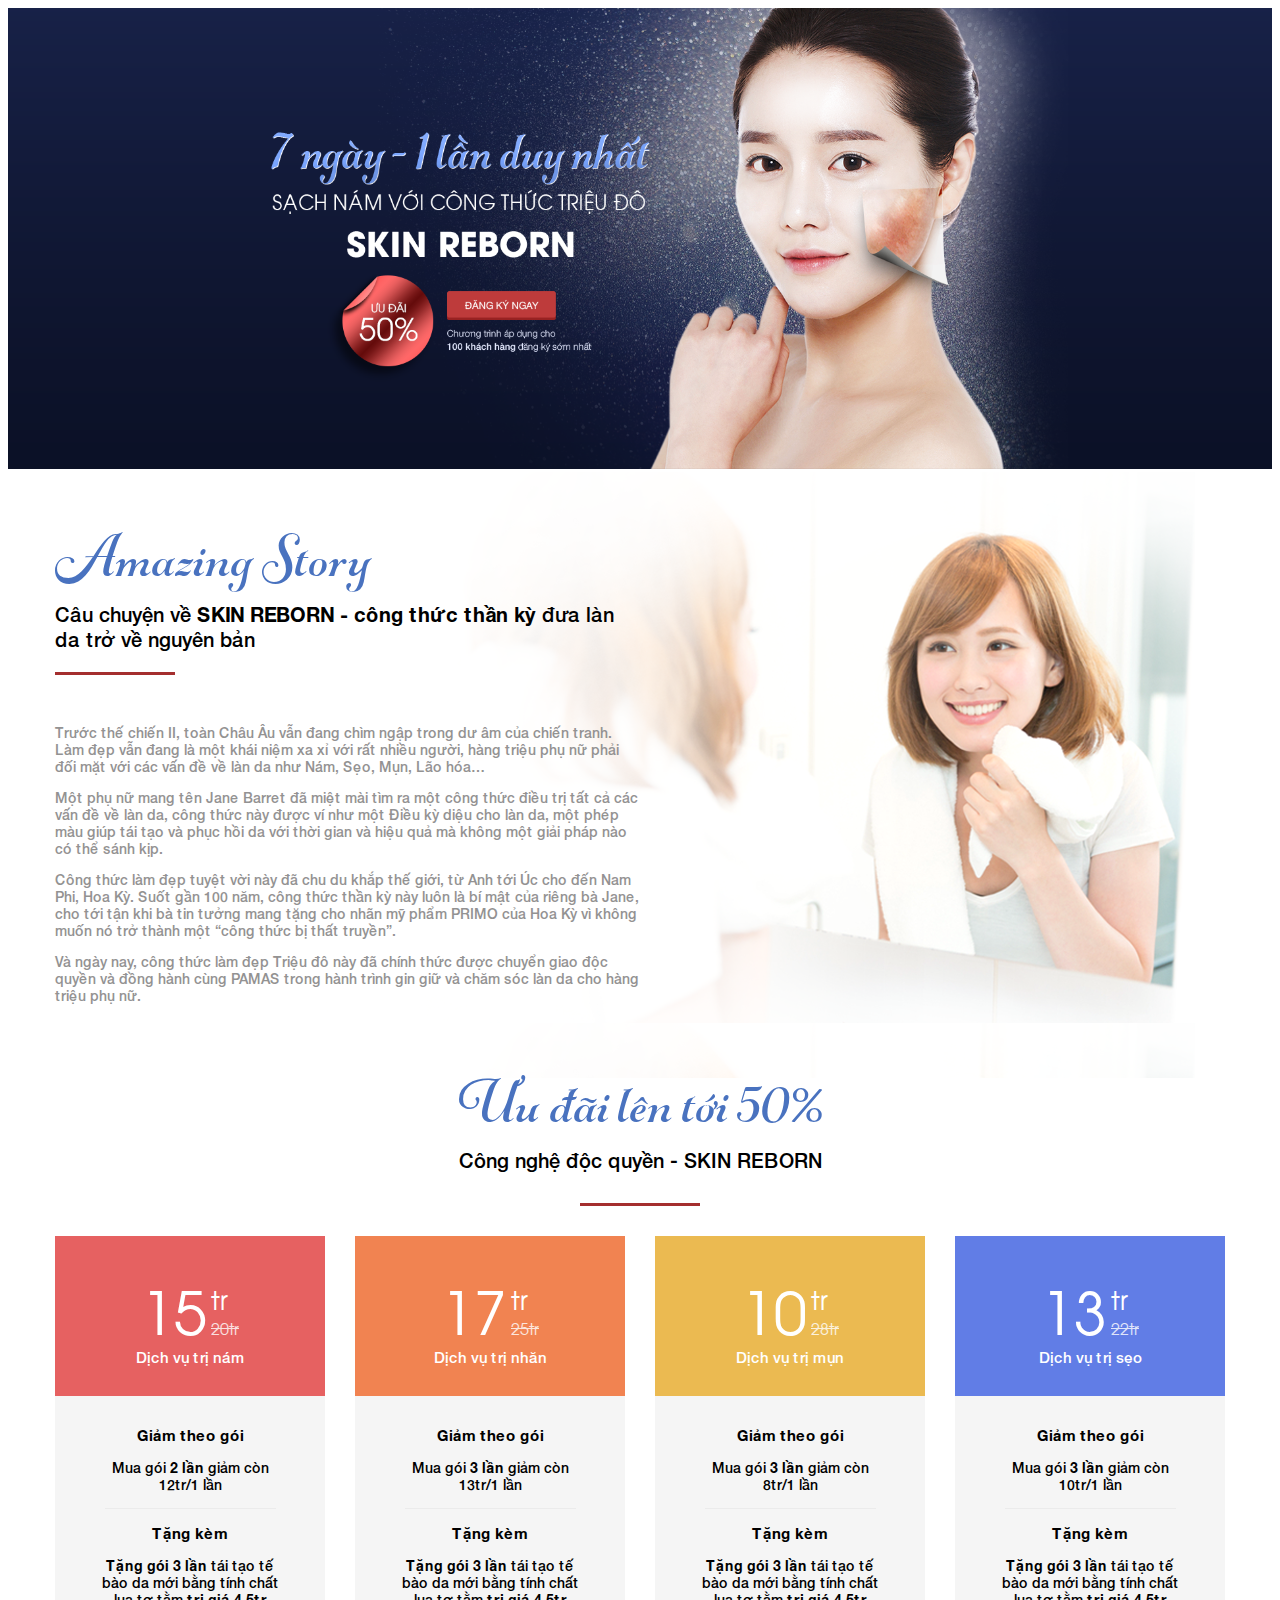
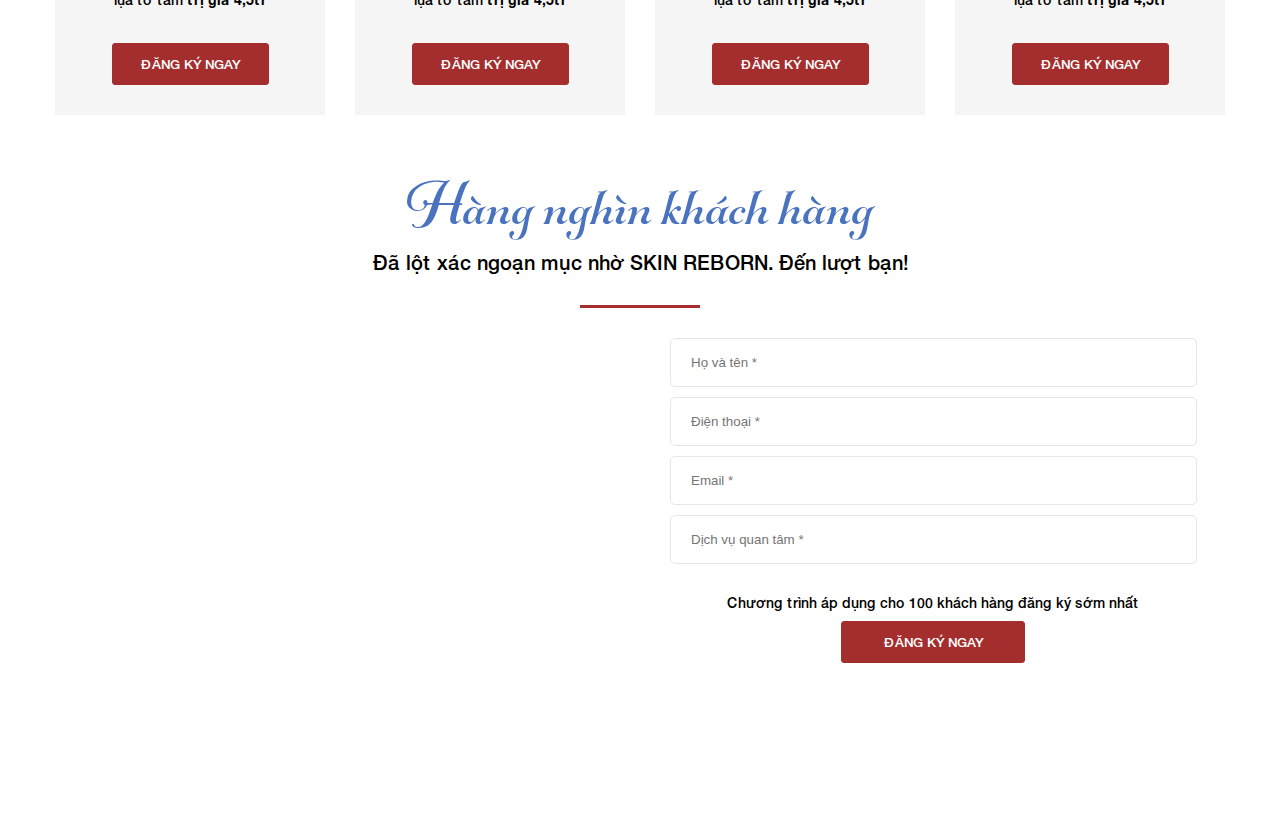
==== index.html @ 32a2552b "create contact in section contact" ====
<!DOCTYPE html>
<html lang="en">
<head>
    <meta charset="UTF-8">
    <meta http-equiv="X-UA-Compatible" content="IE=edge">
    <meta name="viewport" content="width=device-width, initial-scale=1.0">
    <title>Document</title>
    <link rel="stylesheet" href="./css/style.css">
</head>
<body>
    <div class="wrapper">
        <header class="header-main">
            <div class="container">

            </div>
        </header>
        <section class="content-main">
            <section class="ss-banner">
                <img src="./images/img_baner.png" alt="img" class="img_respon">
            </section>
            <section class="ss-story">
                <div class="container">
                    <div class="story-main">
                            <div class="story__heading">
                                <h2 class="heading__title">Amazing Story</h2>
                                <span class="heading__desc">Câu chuyện về <b>SKIN REBORN - công thức thần kỳ</b>
                                    đưa làn da trở về nguyên bản
                                </span>
                            </div>
                            <div class="line-red"></div>
                            <div class="story__desc">
                                <p>Trước thế chiến II, toàn Châu Âu vẫn đang chìm ngập trong dư âm của chiến tranh. Làm đẹp vẫn đang là một khái niệm xa xỉ với rất nhiều người, hàng triệu phụ nữ phải đối mặt với các vấn đề về làn da như Nám, Sẹo, Mụn, Lão hóa…</p>
                                <p>Một phụ nữ mang tên Jane Barret đã miệt mài tìm ra một công thức điều trị tất cả các vấn đề về làn da, công thức này được ví như một Điều kỳ diệu cho làn da, một phép màu giúp tái tạo và phục hồi da với thời gian và hiệu quả mà không một giải pháp nào có thể sánh kịp. </p>
                                <p>Công thức làm đẹp tuyệt vời này đã chu du khắp thế giới, từ Anh tới Úc cho đến Nam Phi, Hoa Kỳ. Suốt gần 100 năm,  công thức thần kỳ này luôn là bí mật của riêng bà Jane, cho tới tận khi bà tin tưởng mang tặng cho nhãn mỹ phẩm PRIMO của Hoa Kỳ vì không muốn nó trở thành một “công thức bị thất truyền”.</p>
                                <p>Và ngày nay, công thức làm đẹp Triệu đô này đã chính thức được chuyển giao độc quyền và đồng hành cùng PAMAS trong hành trình gin giữ và chăm sóc làn da cho hàng triệu phụ nữ.</p>
                            </div>
                    </div>
                </div>
            </section>
            <section class="ss-recipe">
                <div class="container">
                    
                </div>
            </section>
            <section class="ss-product">
                <div class="container">
                    <div class="product__heading">
                        <h2 class="heading__title">Ưu đãi lên tới 50%</h2>
                        <span class="heading__desc">Công nghệ độc quyền - SKIN REBORN</span>
                    </div>
                    <div class="line-red"></div>
                    <div class="product__list">
                        <div class="product__item">
                            <div class="product__item-top">
                                <div class="product__price">
                                    <div class="price__number">
                                        <b>15</b>
                                        <small>tr</small>
                                        <span>20tr</span>
                                    </div>
                                    <h3 class="price__name">Dịch vụ trị nám</h3>
                                </div>
                            </div>
                            <div class="product__item-bottom">
                                <span class="item-bottom__title">
                                    Giảm theo gói
                                </span>
                                <span class="item-bottom__desc">
                                    Mua gói <b>2 lần </b>giảm còn 12tr/1 lần</b>
                                </span>
                                <div class="line-gray"></div>
                                <span class="item-bottom__title">
                                    Tặng kèm
                                </span>
                                <span class="item-bottom__desc">
                                    <b>Tặng gói 3 lần</b> tái tạo tế bào da mới bằng tính chất lụa tơ tằm <b>trị giá 4,5tr</b>
                                </span>
                                <button class="btn--primary">Đăng ký ngay</button>
                            </div>
                        </div>
                        <div class="product__item">
                            <div class="product__item-top">
                                <div class="product__price">
                                    <div class="price__number">
                                        <b>17</b>
                                        <small>tr</small>
                                        <span>25tr</span>
                                    </div>
                                    <h3 class="price__name">Dịch vụ trị nhăn</h3>
                                </div>
                            </div>
                            <div class="product__item-bottom">
                                <span class="item-bottom__title">
                                    Giảm theo gói
                                </span>
                                <span class="item-bottom__desc">
                                    Mua gói <b>3 lần </b>giảm còn 13tr/1 lần</b>
                                </span>
                                <div class="line-gray"></div>
                                <span class="item-bottom__title">
                                    Tặng kèm
                                </span>
                                <span class="item-bottom__desc">
                                    <b>Tặng gói 3 lần</b> tái tạo tế bào da mới bằng tính chất lụa tơ tằm <b>trị giá 4,5tr</b>
                                </span>
                                <button class="btn--primary">Đăng ký ngay</button>
                            </div>
                        </div>
                        <div class="product__item">
                            <div class="product__item-top">
                                <div class="product__price">
                                    <div class="price__number">
                                        <b>10</b>
                                        <small>tr</small>
                                        <span>28tr</span>
                                    </div>
                                    <h3 class="price__name">Dịch vụ trị mụn</h3>
                                </div>
                            </div>
                            <div class="product__item-bottom">
                                <span class="item-bottom__title">
                                    Giảm theo gói
                                </span>
                                <span class="item-bottom__desc">
                                    Mua gói <b>3 lần </b>giảm còn 8tr/1 lần</b>
                                </span>
                                <div class="line-gray"></div>
                                <span class="item-bottom__title">
                                    Tặng kèm
                                </span>
                                <span class="item-bottom__desc">
                                    <b>Tặng gói 3 lần</b> tái tạo tế bào da mới bằng tính chất lụa tơ tằm <b>trị giá 4,5tr</b>
                                </span>
                                <button class="btn--primary">Đăng ký ngay</button>
                            </div>
                        </div>
                        <div class="product__item">
                            <div class="product__item-top">
                                <div class="product__price">
                                    <div class="price__number">
                                        <b>13</b>
                                        <small>tr</small>
                                        <span>22tr</span>
                                    </div>
                                    <h3 class="price__name">Dịch vụ trị sẹo</h3>
                                </div>
                            </div>
                            <div class="product__item-bottom">
                                <span class="item-bottom__title">
                                    Giảm theo gói
                                </span>
                                <span class="item-bottom__desc">
                                    Mua gói <b>3 lần </b>giảm còn 10tr/1 lần</b>
                                </span>
                                <div class="line-gray"></div>
                                <span class="item-bottom__title">
                                    Tặng kèm
                                </span>
                                <span class="item-bottom__desc product__bn">
                                    <b>Tặng gói 3 lần</b> tái tạo tế bào da mới bằng tính chất lụa tơ tằm <b>trị giá 4,5tr</b>
                                </span>
                                <button class="btn--primary ">Đăng ký ngay</button>
                            </div>
                        </div>
                    </div>
                </div>
            </section>
            <section class="ss-contact">
                <div class="container">
                    <div class="contact__heading">
                        <h2 class="heading__title">
                            Hàng nghìn khách hàng
                        </h2>
                        <span class="heading__desc">Đã lột xác ngoạn mục nhờ SKIN REBORN. Đến lượt bạn!</span>
                        <div class="line-red"></div>
                    </div>
                    <div class="contact__content">
                        <div class="contact__media">
                            <iframe width="100%" height="100%" src="https://www.youtube.com/embed/m792OCt9Zz0" frameborder="0" allowfullscreen=""></iframe>
                        </div>
                        <div class="contact__register">
                            <form action="" class="form-register">
                                <input type="text" class="form__input" placeholder="Họ và tên *">
                                <input type="text" class="form__input" placeholder="Điện thoại *">
                                <input type="text" class="form__input"placeholder="Email *">
                                <input type="text" class="form__input" placeholder="Dịch vụ quan tâm *">
                                <span class="form__text">Chương trình áp dụng cho 100 khách hàng đăng ký sớm nhất</span>
                                <button class="btn--primary">Đăng ký ngay</button>
                            </form>
                        </div>
                    </div>
                </div>
            </section>
        </section>
    </div>
</body>
</html>
---- css/style.css ----
@import "./defaul/import.css";
@import "./defaul/reset.css";
@import "./defaul/global.css";
@import "./defaul/variables.css";
@import "./layouts/story.css";
@import "./layouts/product.css";
@import "./layouts/contact.css";
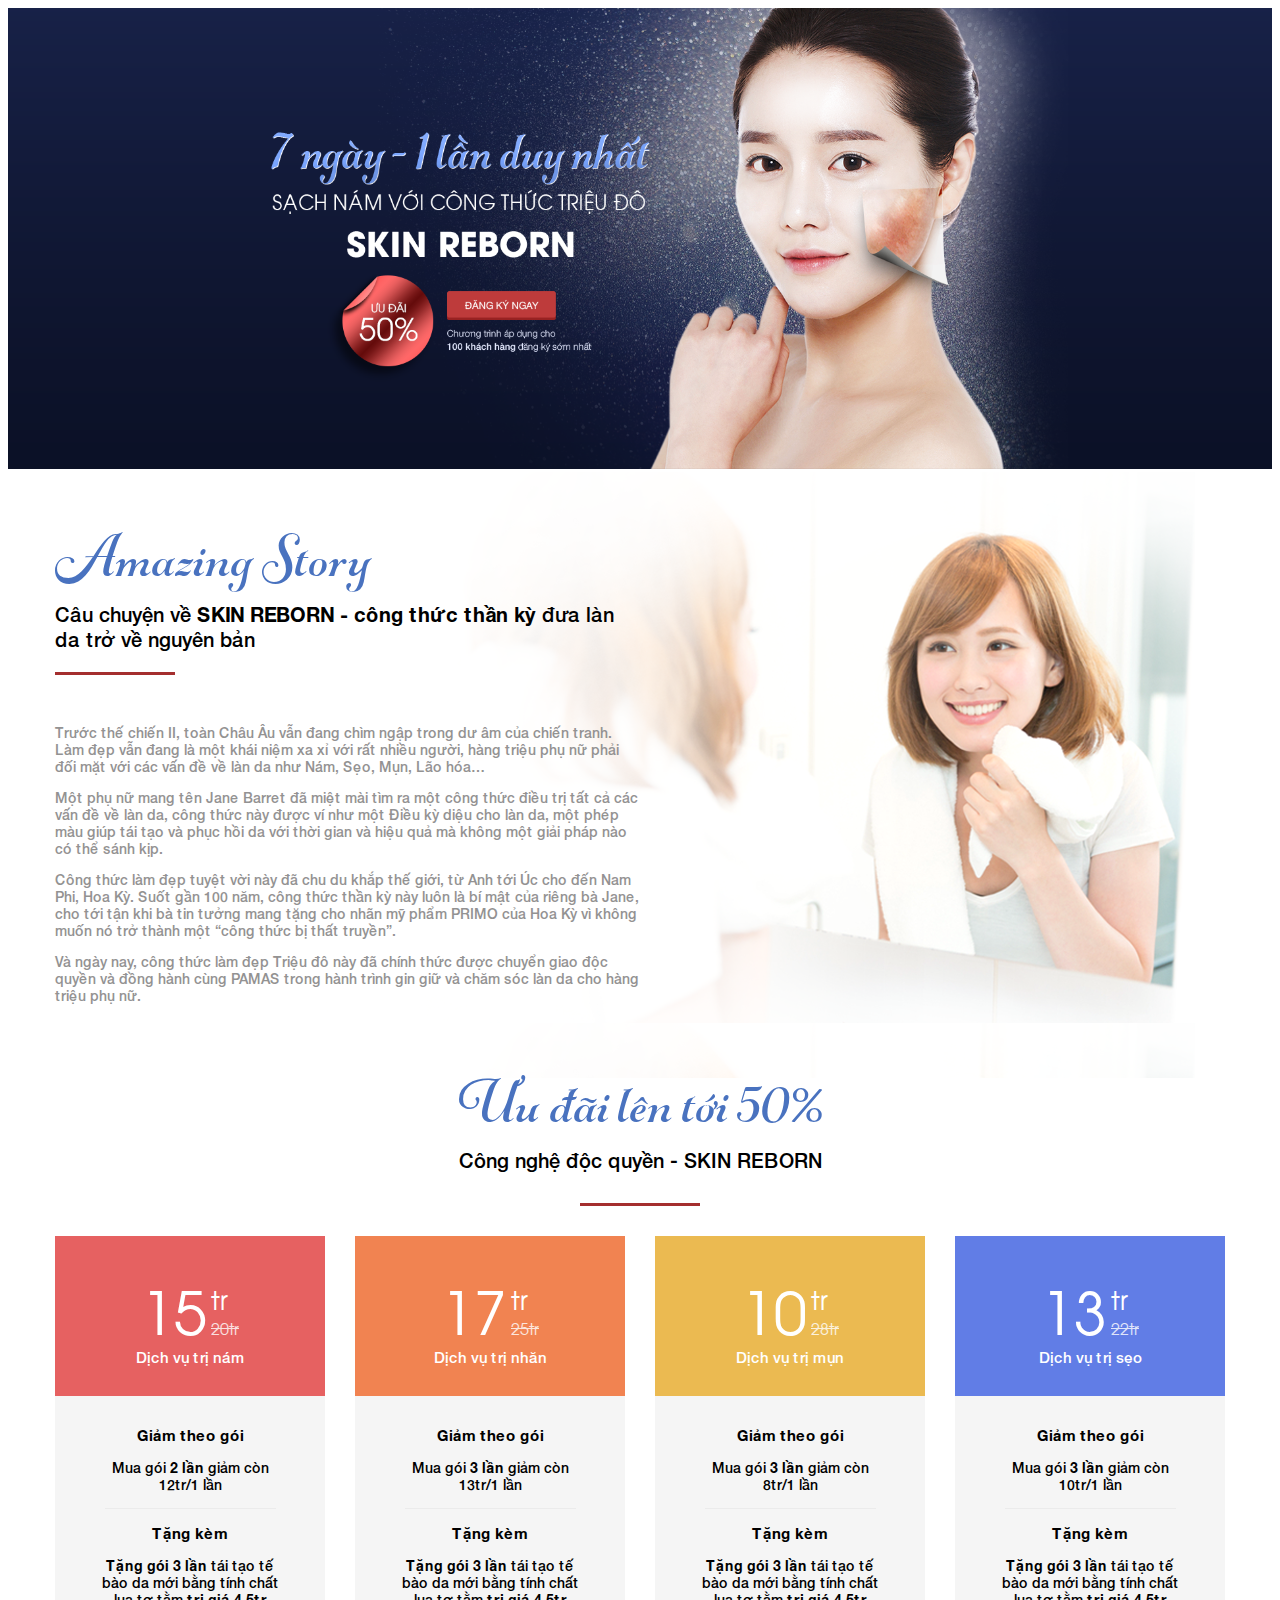
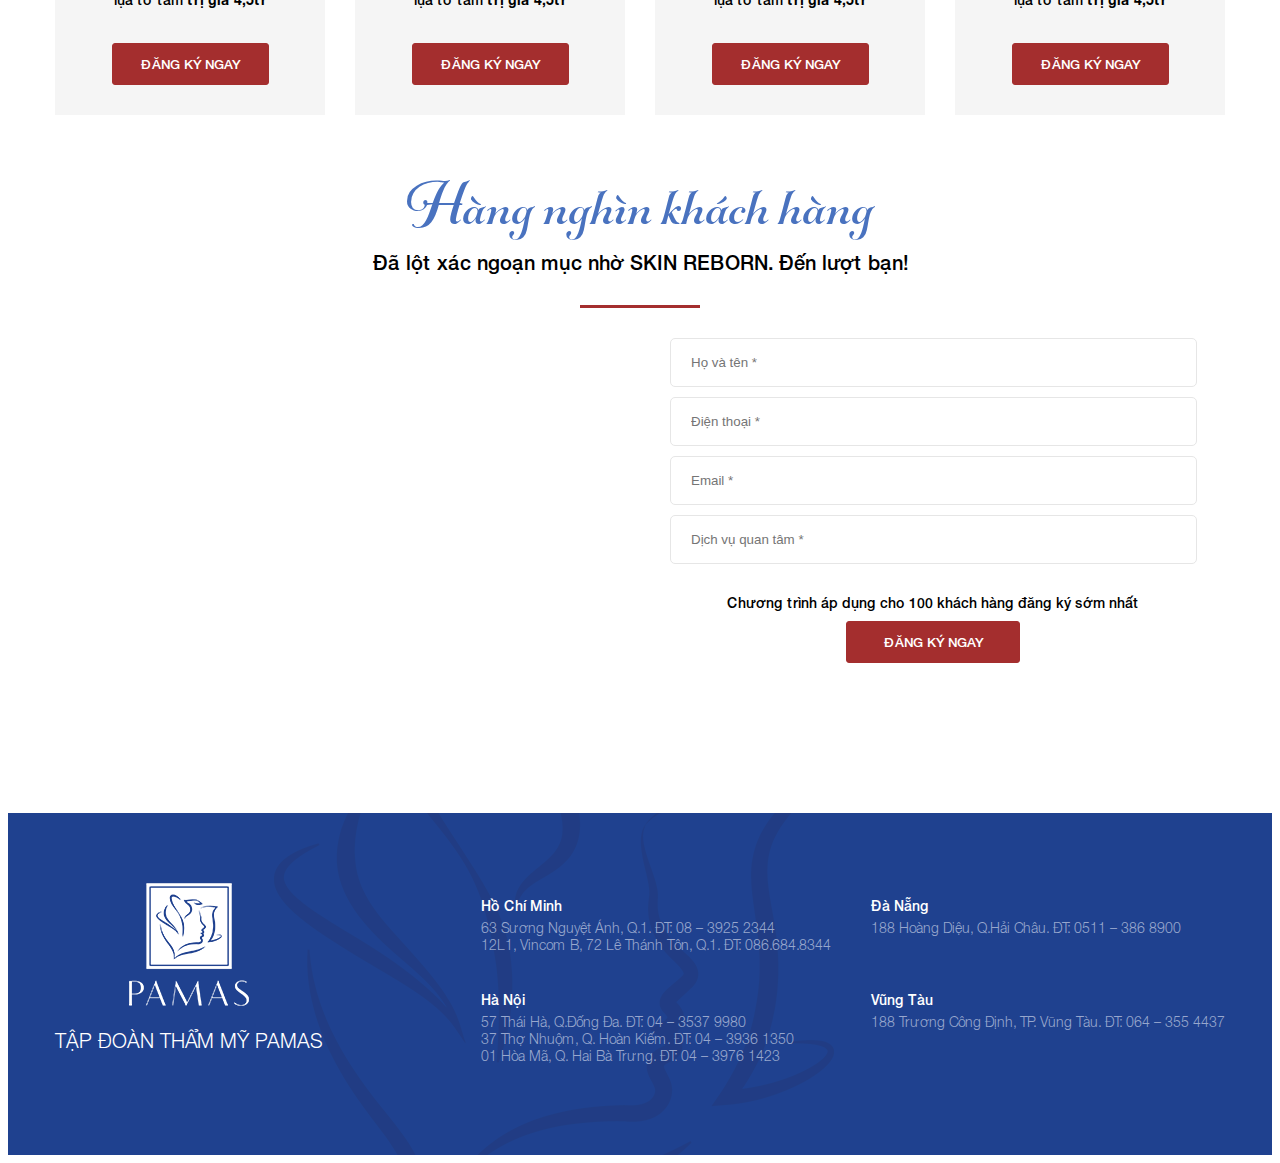
==== commit 3a88b646: "create footer in footer page" ====
--- a/index.html
+++ b/index.html
@@ -192,6 +192,46 @@
                 </div>
             </section>
         </section>
+        <footer class="footer-main">
+            <div class="container">
+                <div class="footer__container">
+                    <div class="footer__left">
+                        <div class="footer__logo">
+                            <img src="./images/logo_footer.png" alt="">
+                        </div>
+                        <span class="footer__desc">
+                            Tập đoàn thẩm mỹ PAMAS
+                        </span>
+                    </div>
+                    <div class="footer__address">
+                        <div class="address-left">
+                            <ul class="address__list">
+                                <li class="address__item">Hồ Chí Minh</li>
+                                <li class="address__item">63 Sương Nguyệt Ánh, Q.1. ĐT: 08 – 3925 2344</li>
+                                <li class="address__item">12L1, Vincom B, 72 Lê Thánh Tôn, Q.1. ĐT: 086.684.8344</li>
+                            </ul>
+                            <ul class="address__list">
+                                <li class="address__item">Hà Nội</li>
+                                <li class="address__item">57 Thái Hà, Q.Đống Đa. ĐT: 04 – 3537 9980</li>
+                                <li class="address__item">37 Thợ Nhuộm, Q. Hoàn Kiếm. ĐT: 04 – 3936 1350</li>
+                                <li class="address__item">01 Hòa Mã, Q. Hai Bà Trưng. ĐT: 04 – 3976 1423</li>
+                            </ul>
+                        </div>
+                        <div class="address-right">
+                            <ul class="address__list">
+                                <li class="address__item">Đà  Nẵng</li>
+                                <li class="address__item">188 Hoàng Diệu, Q.Hải Châu. ĐT: 0511 – 386 8900</li>
+                            </ul>
+                            <ul class="address__list">
+                                <li class="address__item">Vũng Tàu</li>
+                                <li class="address__item">188 Trương Công Định, TP. Vũng Tàu.
+                                    ĐT: 064 – 355 4437</li>
+                            </ul>
+                        </div>
+                    </div>
+                </div>
+            </div>
+        </footer>
     </div>
 </body>
 </html>--- a/css/style.css
+++ b/css/style.css
@@ -4,4 +4,5 @@
 @import "./defaul/variables.css";
 @import "./layouts/story.css";
 @import "./layouts/product.css";
-@import "./layouts/contact.css";+@import "./layouts/contact.css";
+@import "./layouts/footer.css";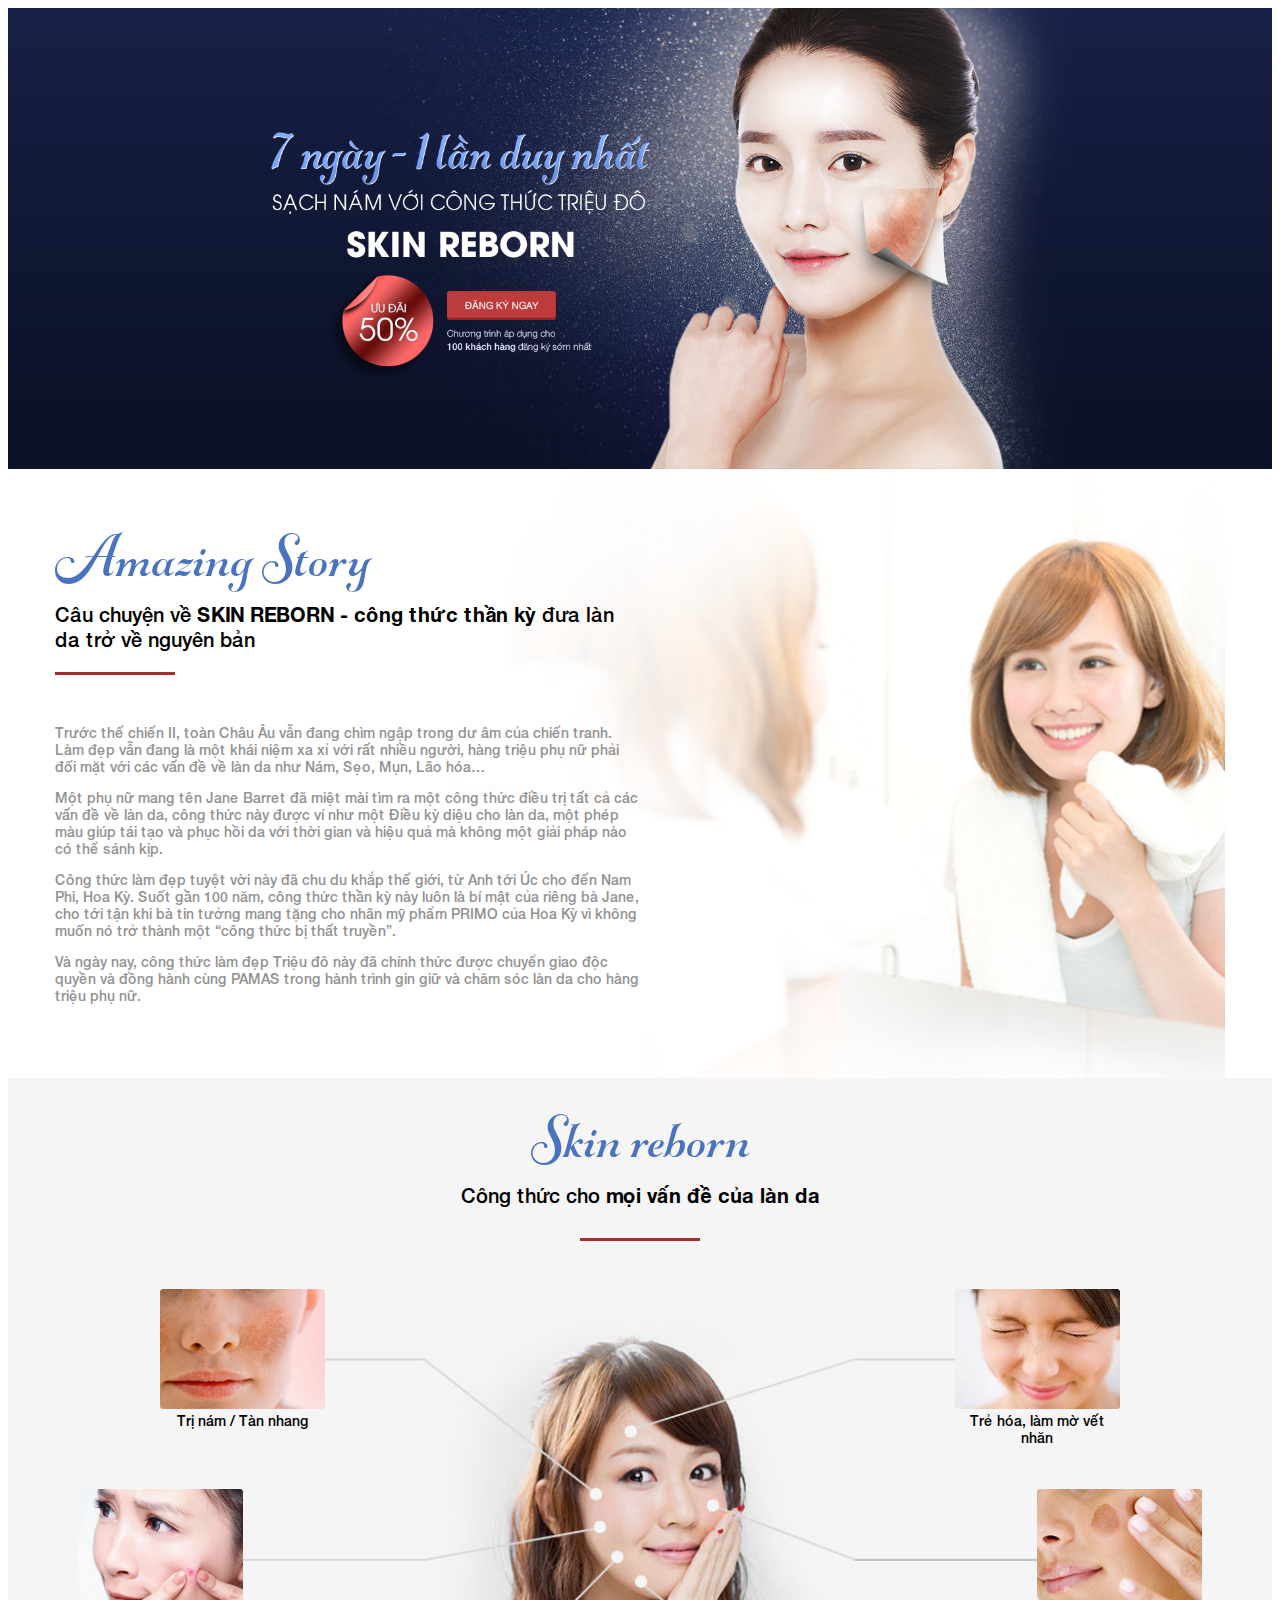
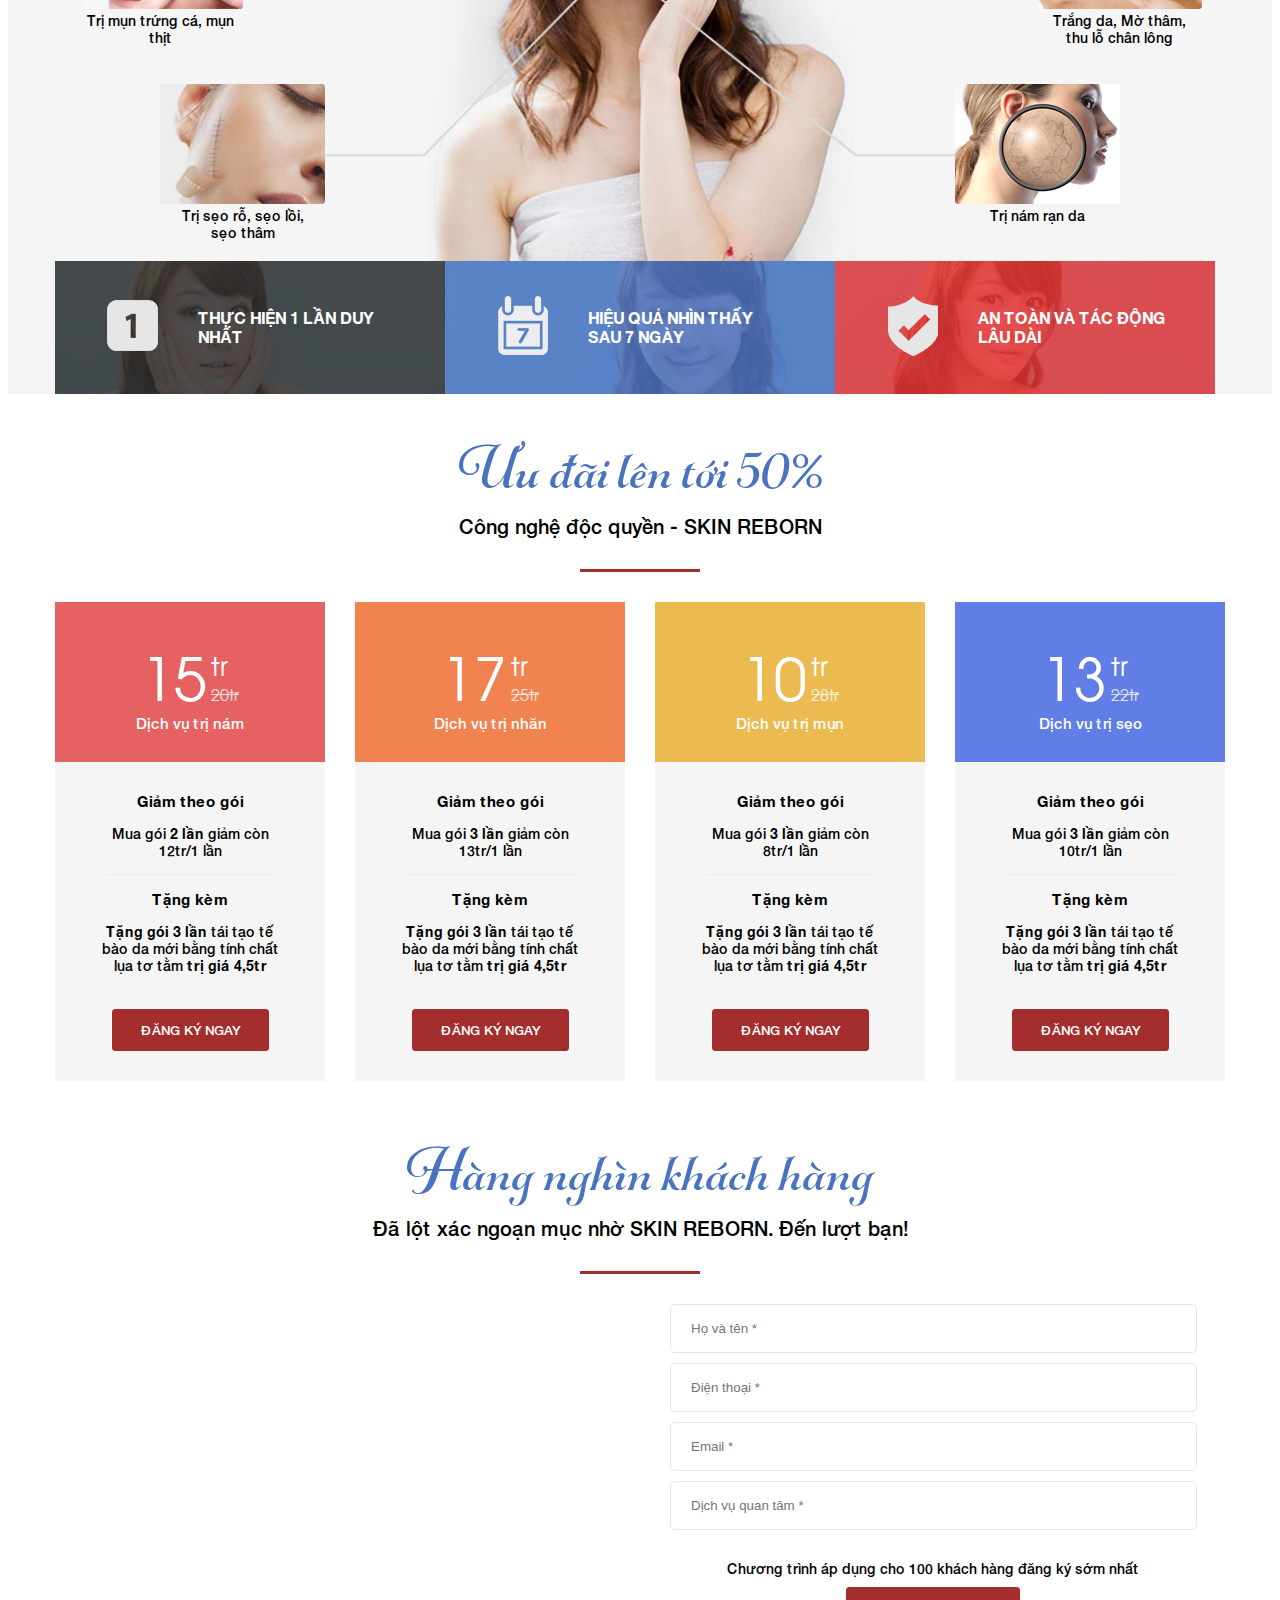
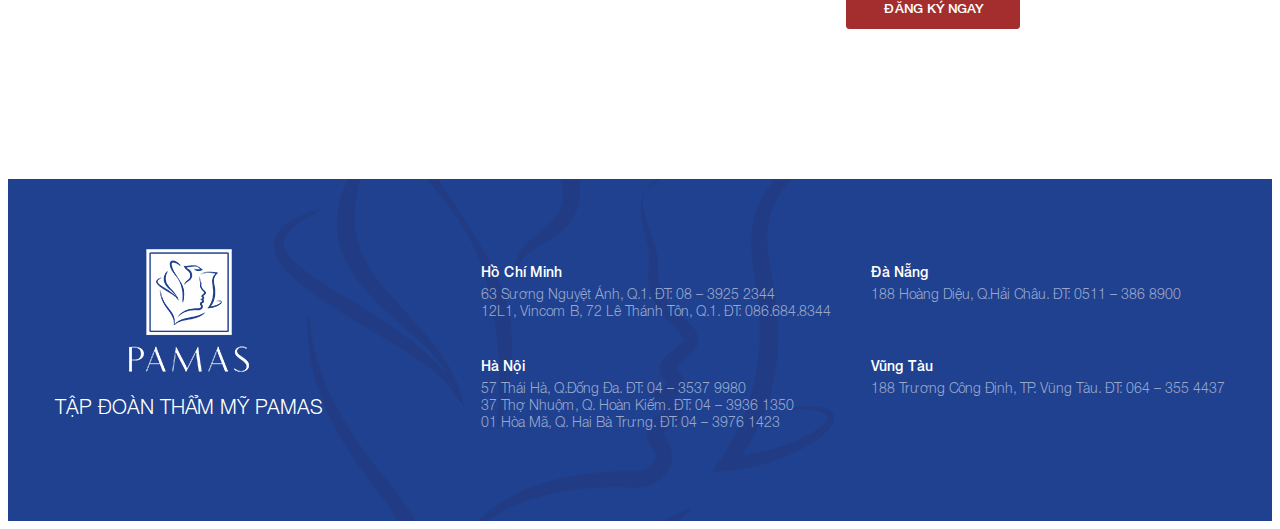
==== commit 5c6ef236: "create ss-recipe in css/recipe.css" ====
--- a/index.html
+++ b/index.html
@@ -39,7 +39,79 @@
             </section>
             <section class="ss-recipe">
                 <div class="container">
-                    
+                    <div class="recipe__heading">
+                        <div class="heading__title">
+                            Skin reborn
+                        </div>
+                        <div class="heading__desc">
+                            Công thức cho <b>mọi vấn đề của làn da</b> 
+                        </div>
+                        <div class="line-red"></div>
+                    </div>
+                    <div class="recipe__content">
+                        <a href="" class="recipe__item">
+                            <div class="recipe__img">
+                                <img src="./images/img_1.png" alt="">
+                            </div>
+                            <h4>Trị nám / Tàn nhang</h4>
+                        </a>
+                        <a href="" class="recipe__item">
+                            <div class="recipe__img">
+                                <img src="./images/img_2.png" alt="">
+                            </div>
+                            <h4>Trị mụn trứng cá, mụn thịt</h4>
+                        </a>
+                        <a href="" class="recipe__item">
+                            <div class="recipe__img">
+                                <img src="./images/img_3.png" alt="">
+                            </div>
+                            <h4>Trị sẹo rỗ, sẹo lồi, sẹo thâm</h4>
+                        </a>
+                        <a href="" class="recipe__item">
+                            <div class="recipe__img">
+                                <img src="./images/img_4.png" alt="">
+                            </div>
+                            <h4>Trẻ hóa, làm mờ vết nhăn</h4>
+                        </a>
+                        <a href="" class="recipe__item">
+                            <div class="recipe__img">
+                                <img src="./images/img_5.png" alt="">
+                            </div>
+                            <h4>Trắng da, Mờ thâm, thu lỗ chân lông</h4>
+                        </a>
+                        <a href="" class="recipe__item">
+                            <div class="recipe__img">
+                                <img src="./images/img_6.png" alt="">
+                            </div>
+                            <h4>Trị nám rạn da</h4>
+                        </a>
+                    </div>
+                    <div class="recipe__box">
+                        <div class="box__item">
+                            <div class="item_img">
+                                <img src="./imgs/icon_1.png" alt="">
+                            </div>
+                            <h3 class="item__text">
+                                Thực hiện 1 lần duy nhất
+                            </h3>
+                        </div>
+                        <div class="box__item">
+                            <div class="item_img">
+                                <img src="./imgs/icon_2.png" alt="">
+                            </div>
+                            <h3 class="item__text">
+                                Hiệu quả nhìn thấy sau 7 ngày
+                            </h3>
+                        </div>
+                        <div class="box__item">
+                            <div class="item_img">
+                                <img src="./imgs/icon_3.png" alt="">
+                            </div>
+                            <h3 class="item__text">
+                                An toàn và tác động lâu dài
+                            </h3>
+                        </div>
+                    </div>
                 </div>
             </section>
             <section class="ss-product">
--- a/css/style.css
+++ b/css/style.css
@@ -3,6 +3,7 @@
 @import "./defaul/global.css";
 @import "./defaul/variables.css";
 @import "./layouts/story.css";
+@import "./layouts/recipe.css";
 @import "./layouts/product.css";
 @import "./layouts/contact.css";
 @import "./layouts/footer.css";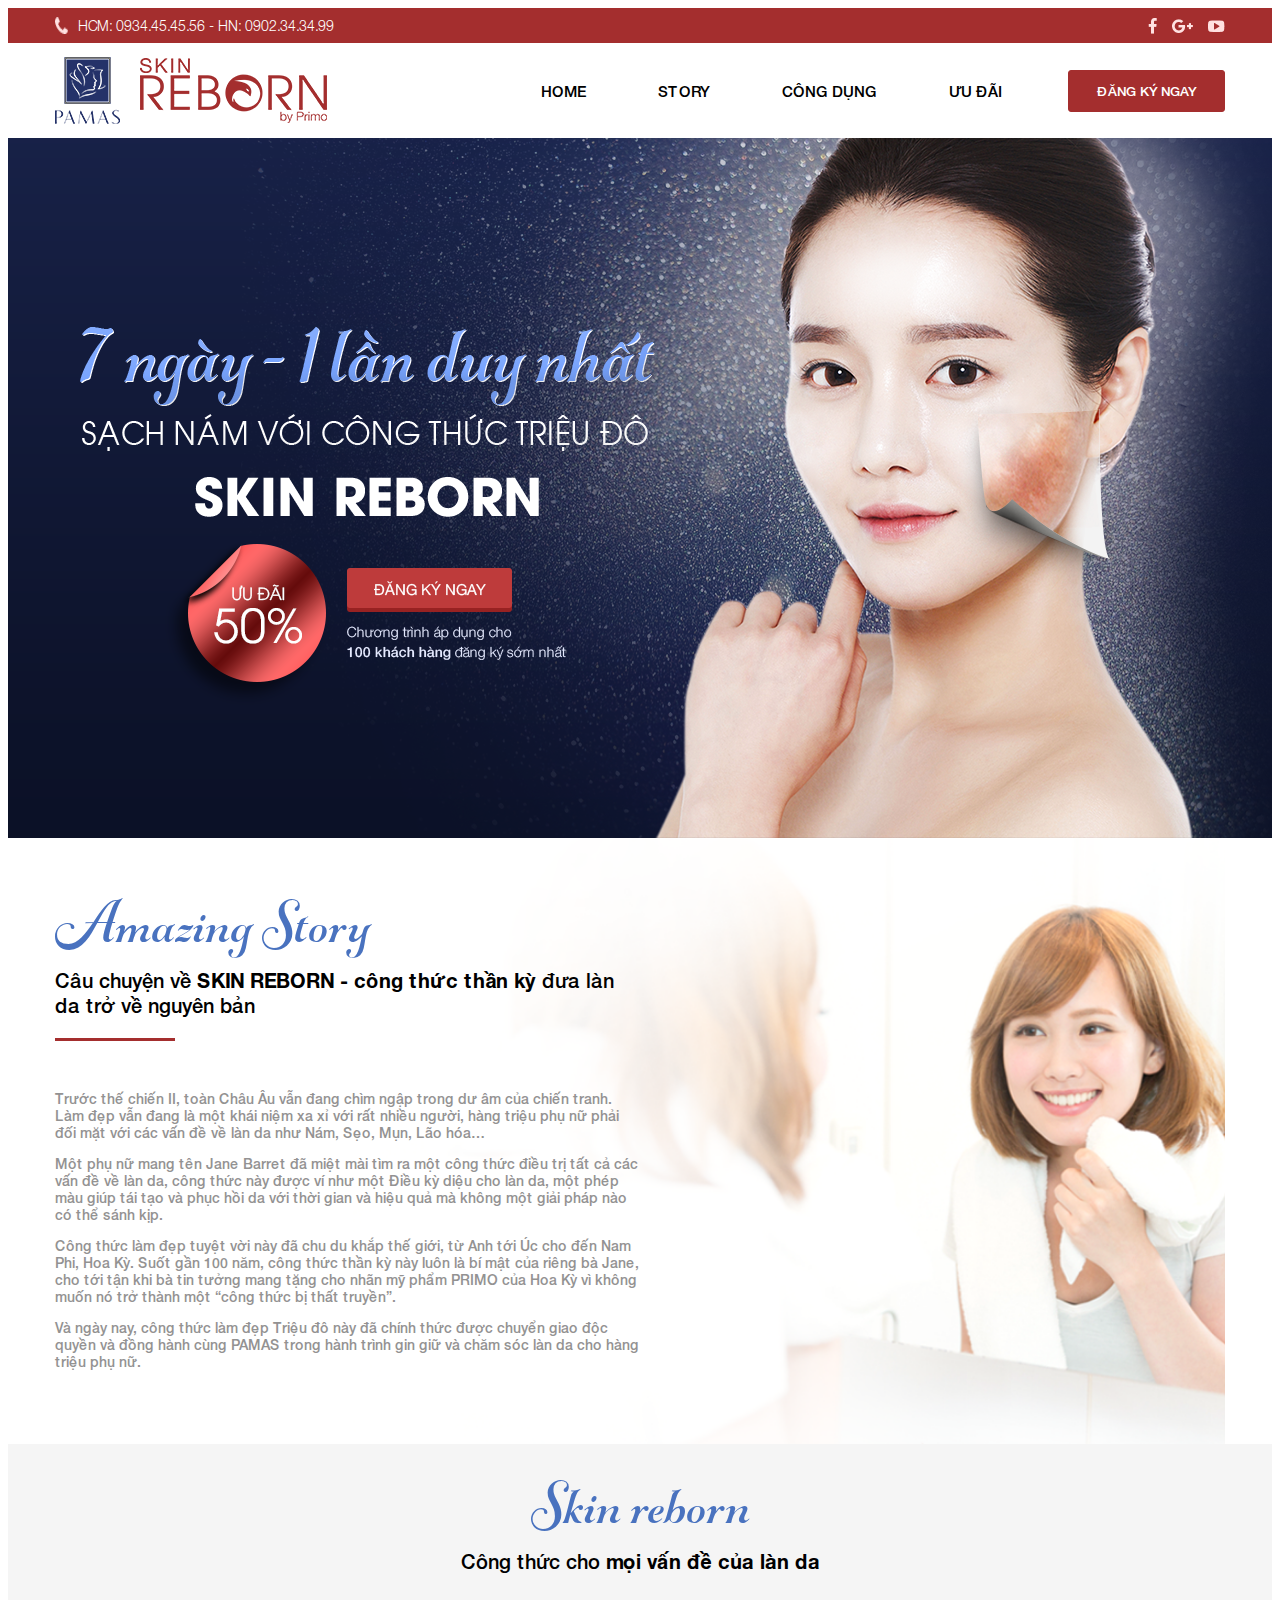
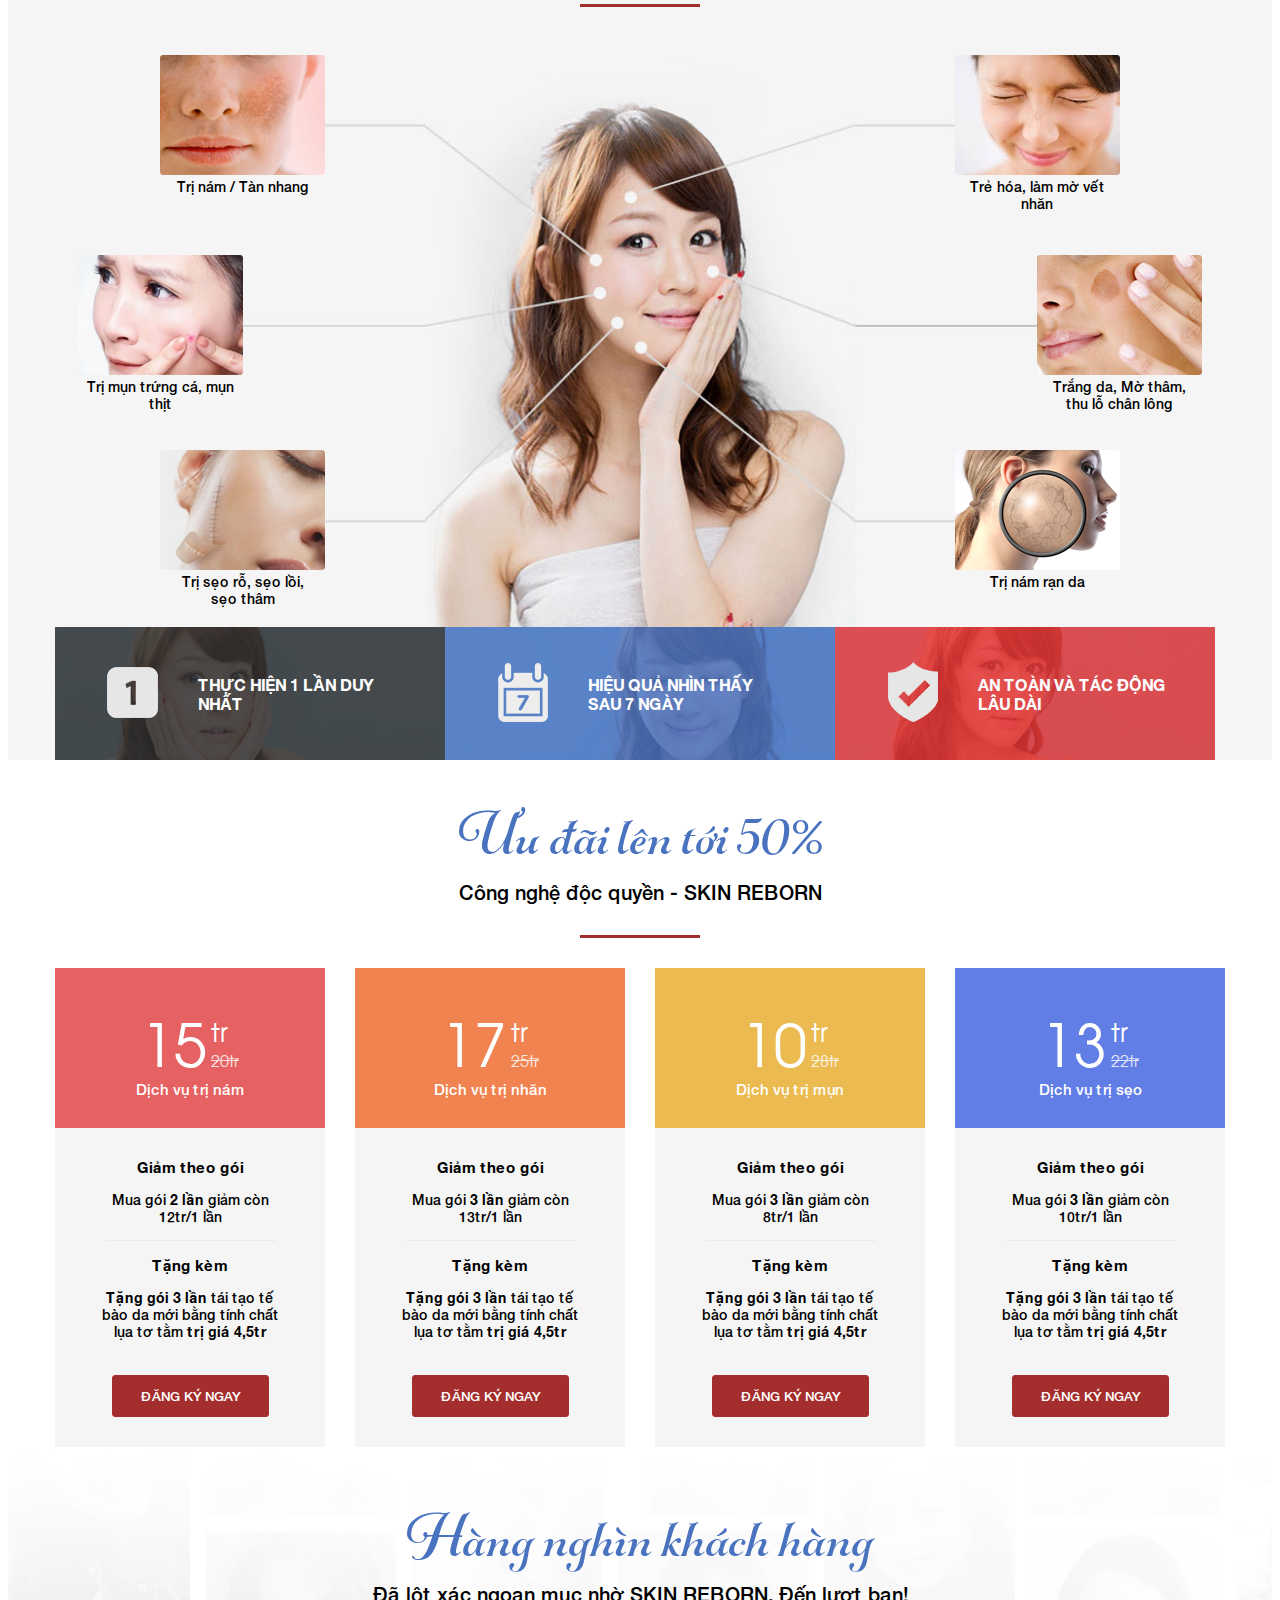
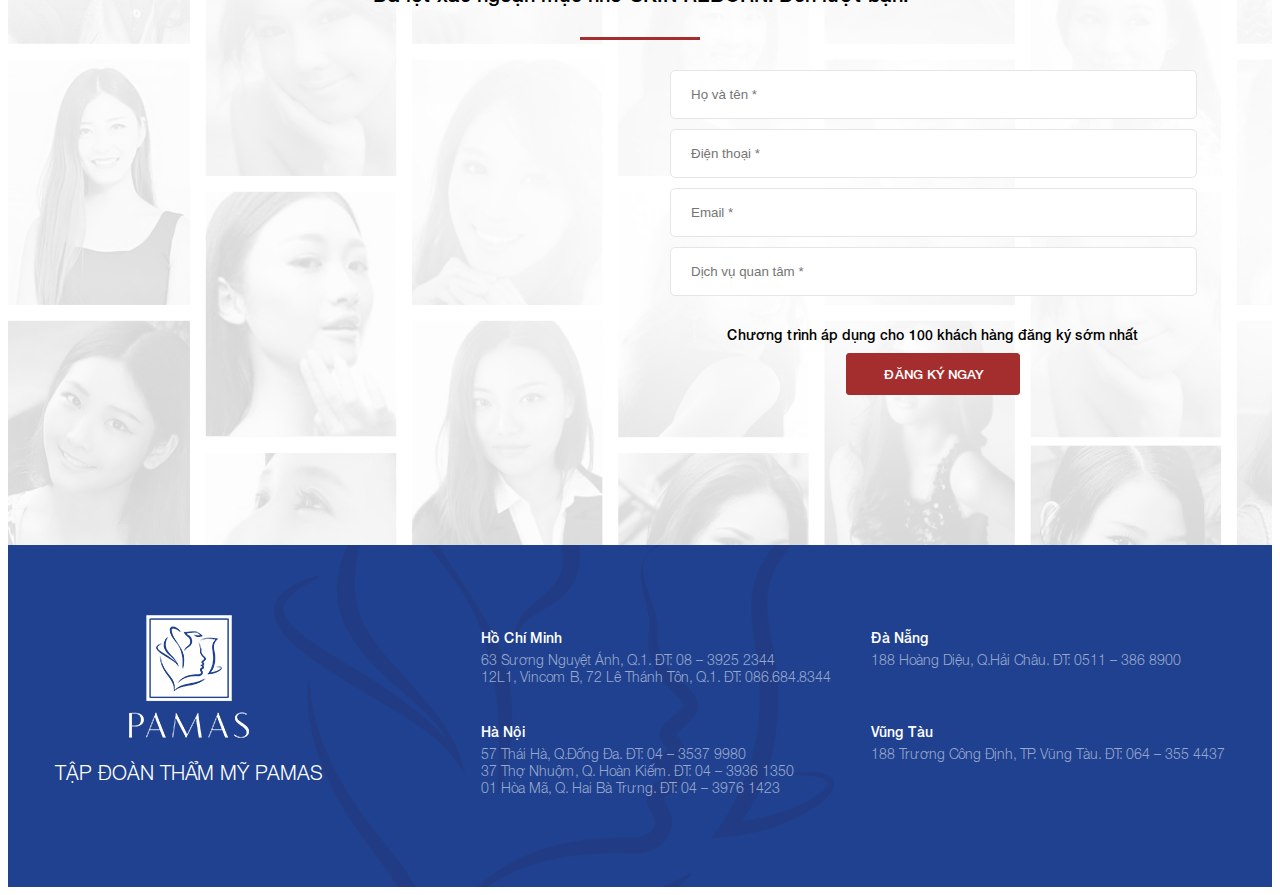
==== commit d18ce28b: "create header  and done responsive in pc" ====
--- a/index.html
+++ b/index.html
@@ -10,15 +10,58 @@
 <body>
     <div class="wrapper">
         <header class="header-main">
-            <div class="container">
-
-            </div>
+                <div class="header__pc">
+                    <div class="header__pc-top">
+                        <div class="container">
+                            <div class="header__top-main">
+                                <div class="header__phone">
+                                    <img src="./imgs/icon_phone.png" alt="icon_phone" class="icon__phone">
+                                    <span class="phone_number">HCM: 0934.45.45.56 - HN: 0902.34.34.99 </span>
+                                </div>
+                                <div class="header__socal">
+                                    <img src="./imgs/icon_fb.png" alt="icon_facebook">
+                                    <img src="./imgs/icon_gg.png" alt="icon_google">
+                                    <img src="./imgs/icon_yt.png" alt="icon_youtube">
+                                </div>
+                            </div>
+                        </div>
+                    </div>
+                    <div class="header__pc-nav">
+                        <div class="container">
+                            <div class="header__pc-container">
+                                <div class="header__pc-logo">
+                                    <img src="./imgs/icon_pamas.png" alt="PAMAS">
+                                    <img src="./imgs/img_logo.png" alt="Skin-Reborn">
+                                </div>
+                                <div class="header__pc-content">
+                                    <ul class="header__list">
+                                        <li class="header__item">
+                                            <a href="#ss-banner" class="header__link">HOME</a>
+                                        </li>
+                                        <li class="header__item">
+                                            <a href="#ss-story" class="header__link">STORY</a>
+                                        </li>
+                                        <li class="header__item">
+                                            <a href="#ss-recipe" class="header__link">CÔNG DỤng</a>
+                                        </li>
+                                        <li class="header__item">
+                                            <a href="#ss-product" class="header__link">Ưu đãi</a>
+                                        </li>
+                                    </ul>
+                                    <button class="btn--primary">Đăng Ký ngay</button>
+                                </div>
+                            </div>
+                        </div>
+                    </div>
+                </div>
+                <div class="header__nav">
+                </div>
         </header>
         <section class="content-main">
-            <section class="ss-banner">
-                <img src="./images/img_baner.png" alt="img" class="img_respon">
-            </section>
-            <section class="ss-story">
+            <section class="ss-banner" id="ss-banner">
+                <div class="banner__content"></div>
+            </section>
+            <section class="ss-story" id="ss-story">
                 <div class="container">
                     <div class="story-main">
                             <div class="story__heading">
@@ -37,7 +80,7 @@
                     </div>
                 </div>
             </section>
-            <section class="ss-recipe">
+            <section class="ss-recipe" id="ss-recipe">
                 <div class="container">
                     <div class="recipe__heading">
                         <div class="heading__title">
@@ -114,7 +157,7 @@
                     </div>
                 </div>
             </section>
-            <section class="ss-product">
+            <section class="ss-product" id="ss-product">
                 <div class="container">
                     <div class="product__heading">
                         <h2 class="heading__title">Ưu đãi lên tới 50%</h2>
@@ -237,7 +280,7 @@
                     </div>
                 </div>
             </section>
-            <section class="ss-contact">
+            <section class="ss-contact" id="ss-contact">
                 <div class="container">
                     <div class="contact__heading">
                         <h2 class="heading__title">
--- a/css/style.css
+++ b/css/style.css
@@ -2,6 +2,8 @@
 @import "./defaul/reset.css";
 @import "./defaul/global.css";
 @import "./defaul/variables.css";
+@import "./layouts/header.css";
+@import "./layouts/banner.css";
 @import "./layouts/story.css";
 @import "./layouts/recipe.css";
 @import "./layouts/product.css";
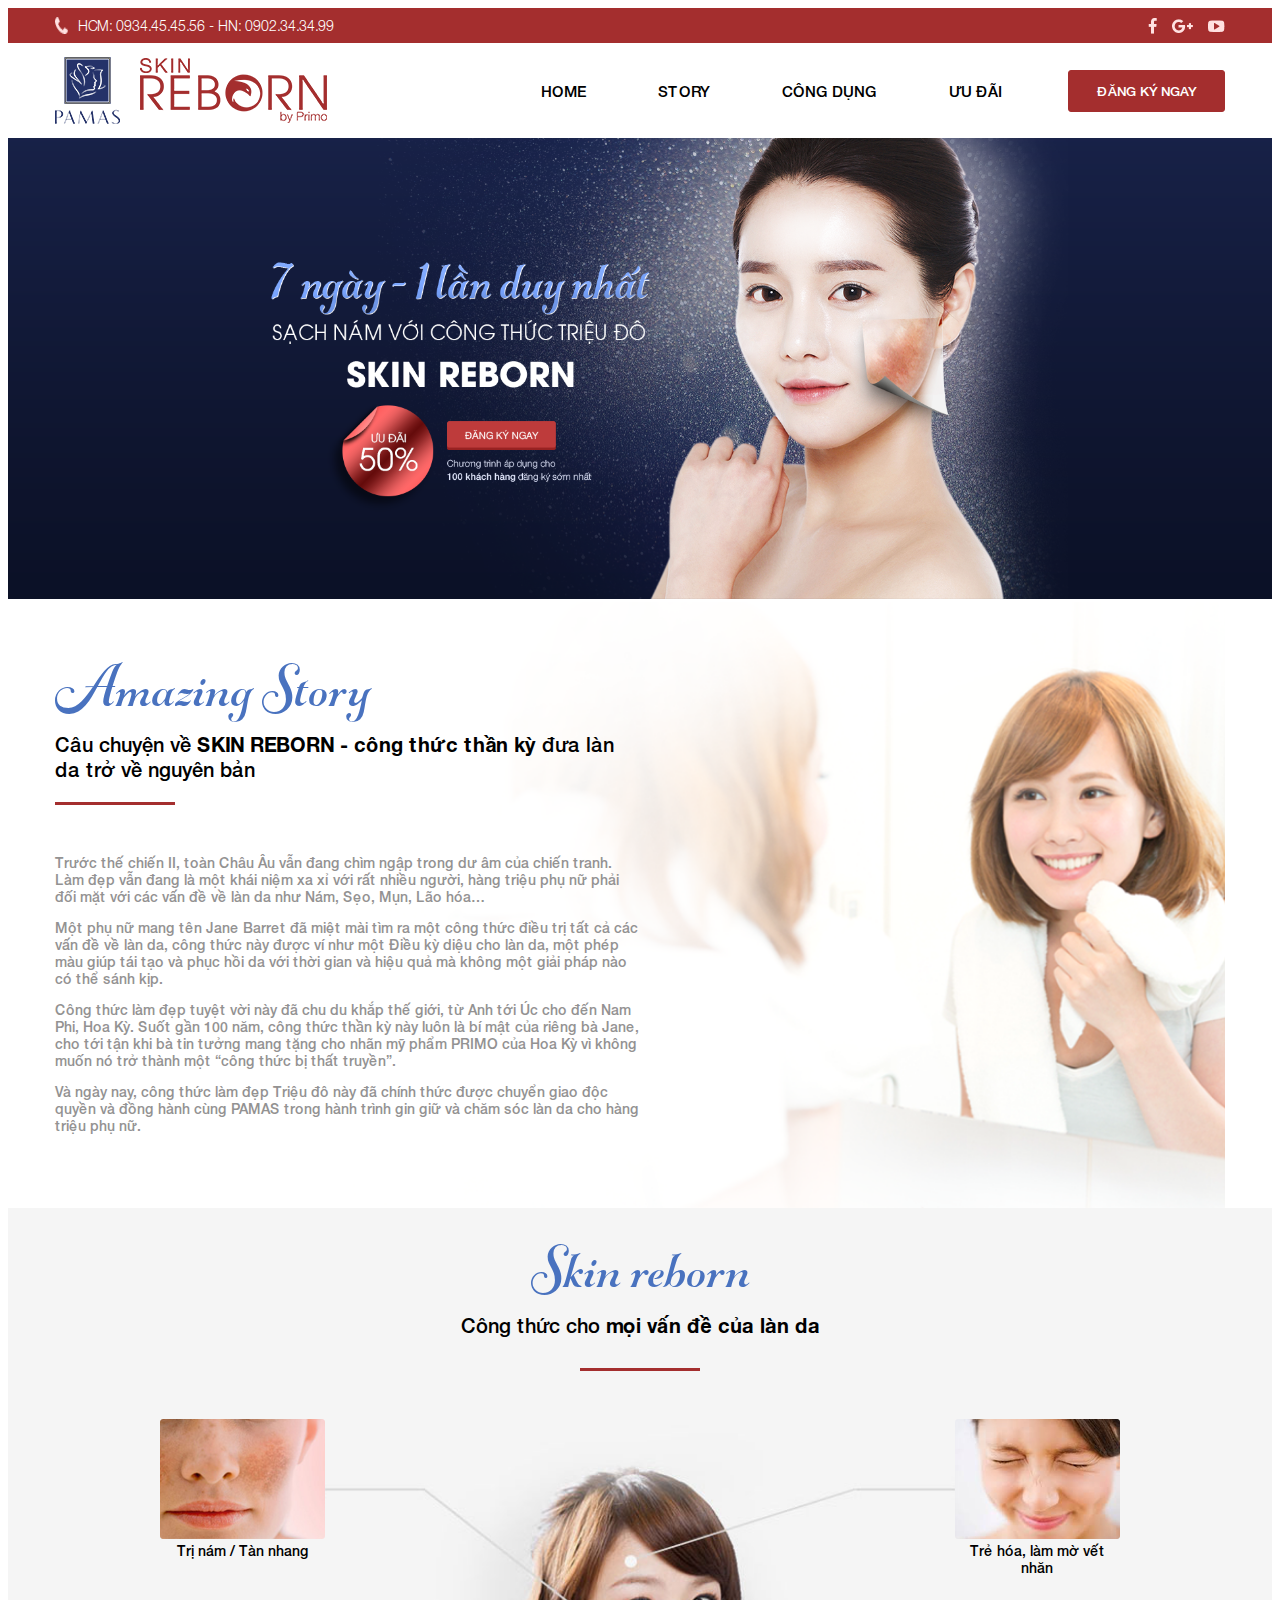
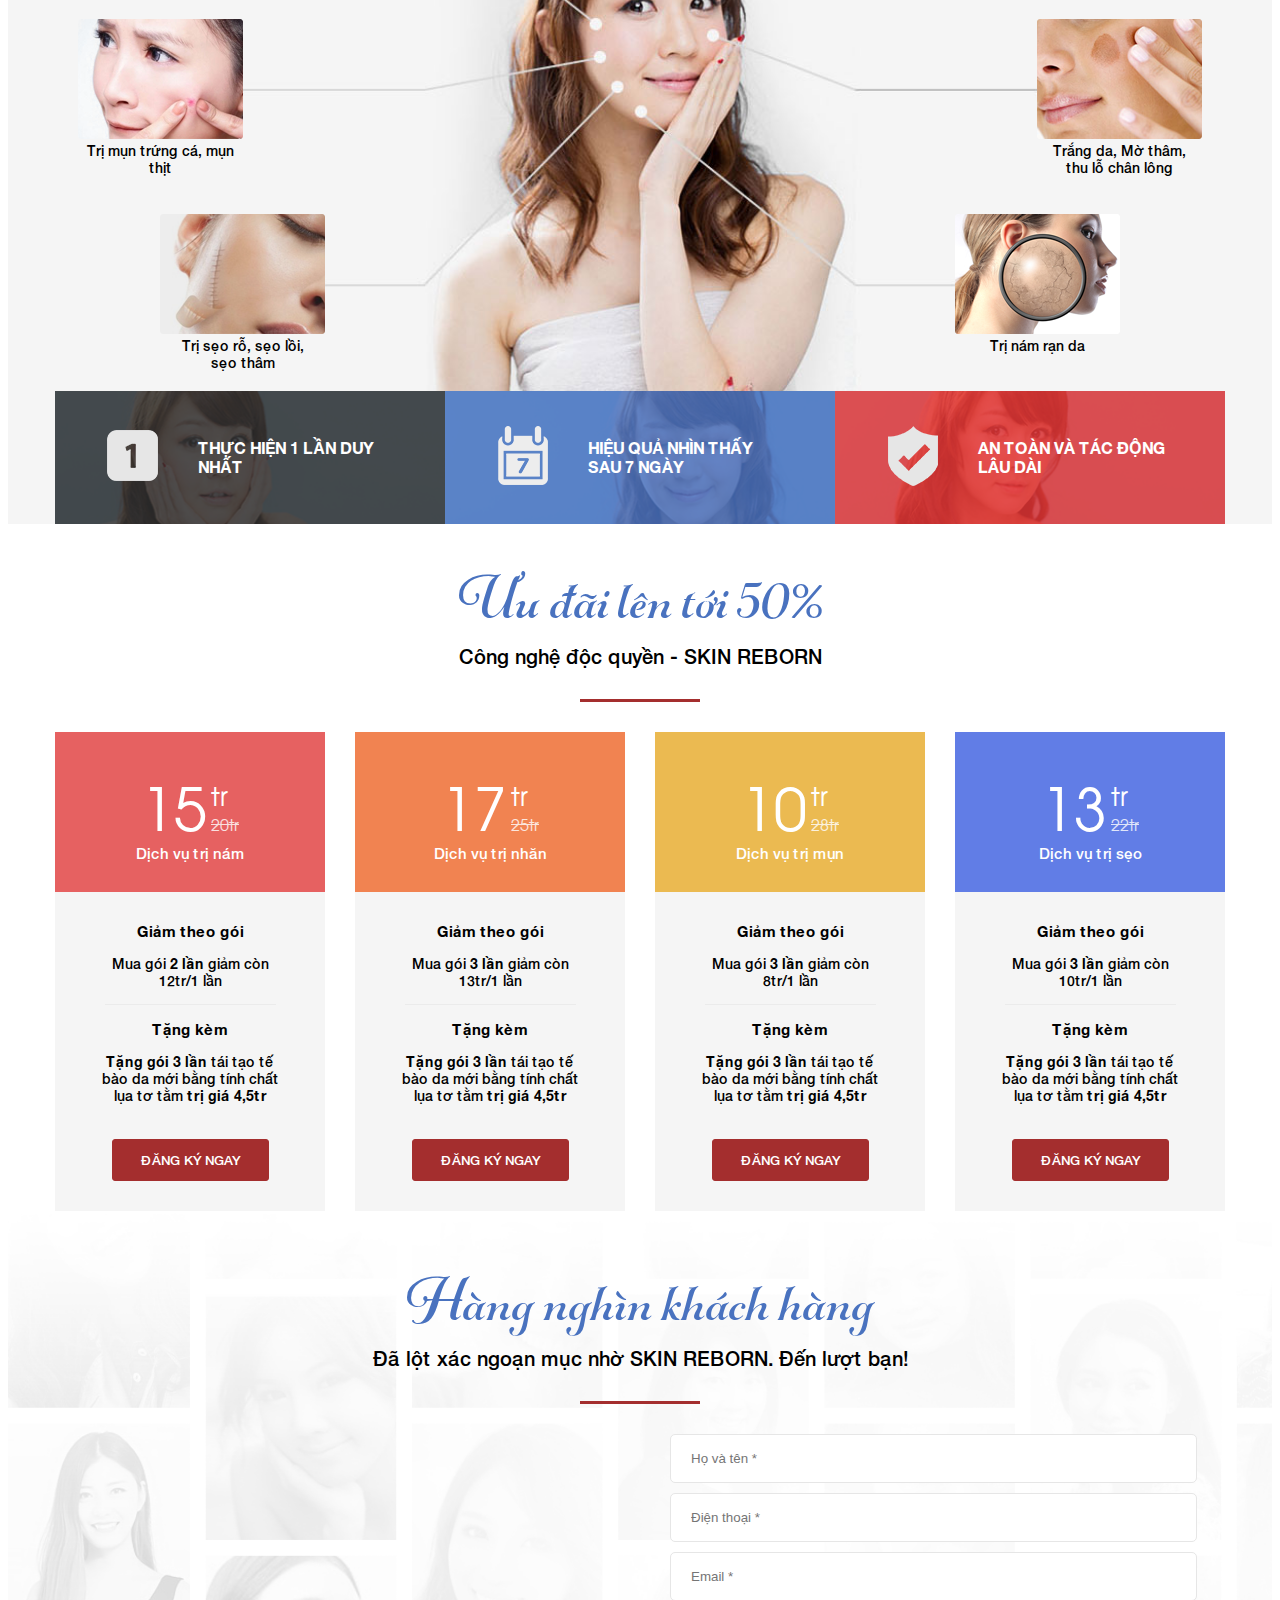
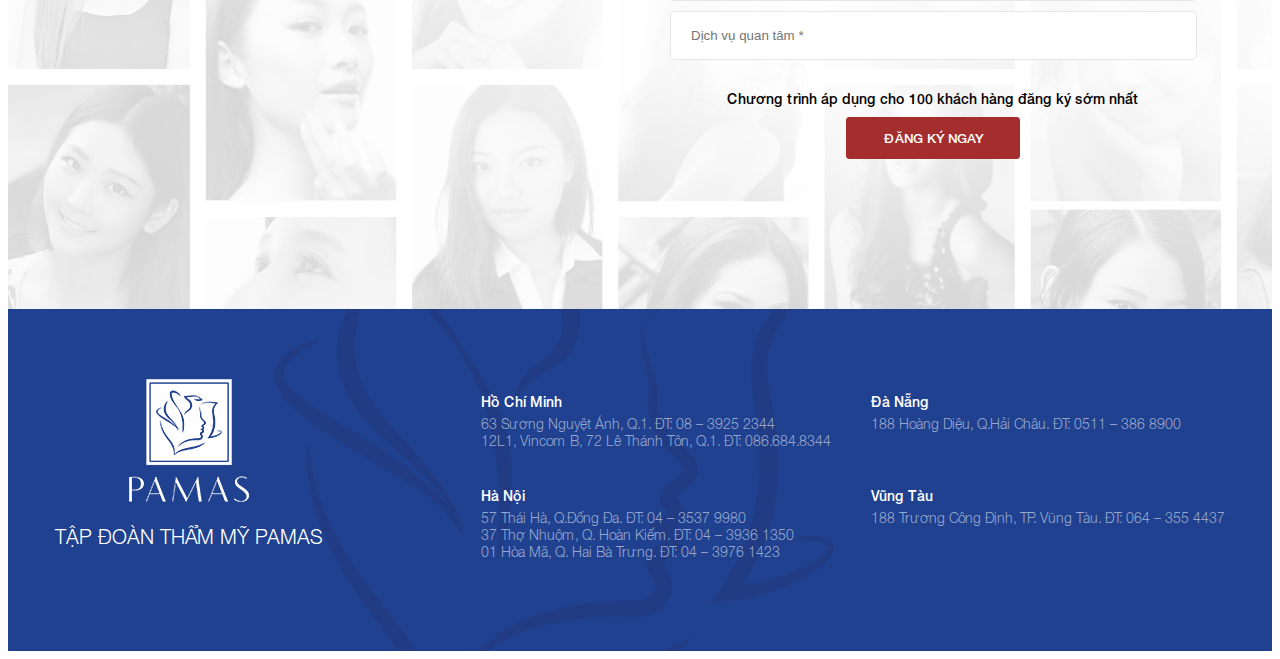
==== commit a2ba0ffa: "responsive mobile all ss except header and story" ====
--- a/index.html
+++ b/index.html
@@ -59,7 +59,9 @@
         </header>
         <section class="content-main">
             <section class="ss-banner" id="ss-banner">
-                <div class="banner__content"></div>
+                <div class="banner__content">
+                    <img src="./images/img_baner.png" alt="" class="img_respon">
+                </div>
             </section>
             <section class="ss-story" id="ss-story">
                 <div class="container">
--- a/css/style.css
+++ b/css/style.css
@@ -8,4 +8,5 @@
 @import "./layouts/recipe.css";
 @import "./layouts/product.css";
 @import "./layouts/contact.css";
-@import "./layouts/footer.css";+@import "./layouts/footer.css";
+@import "./import/responsive.css";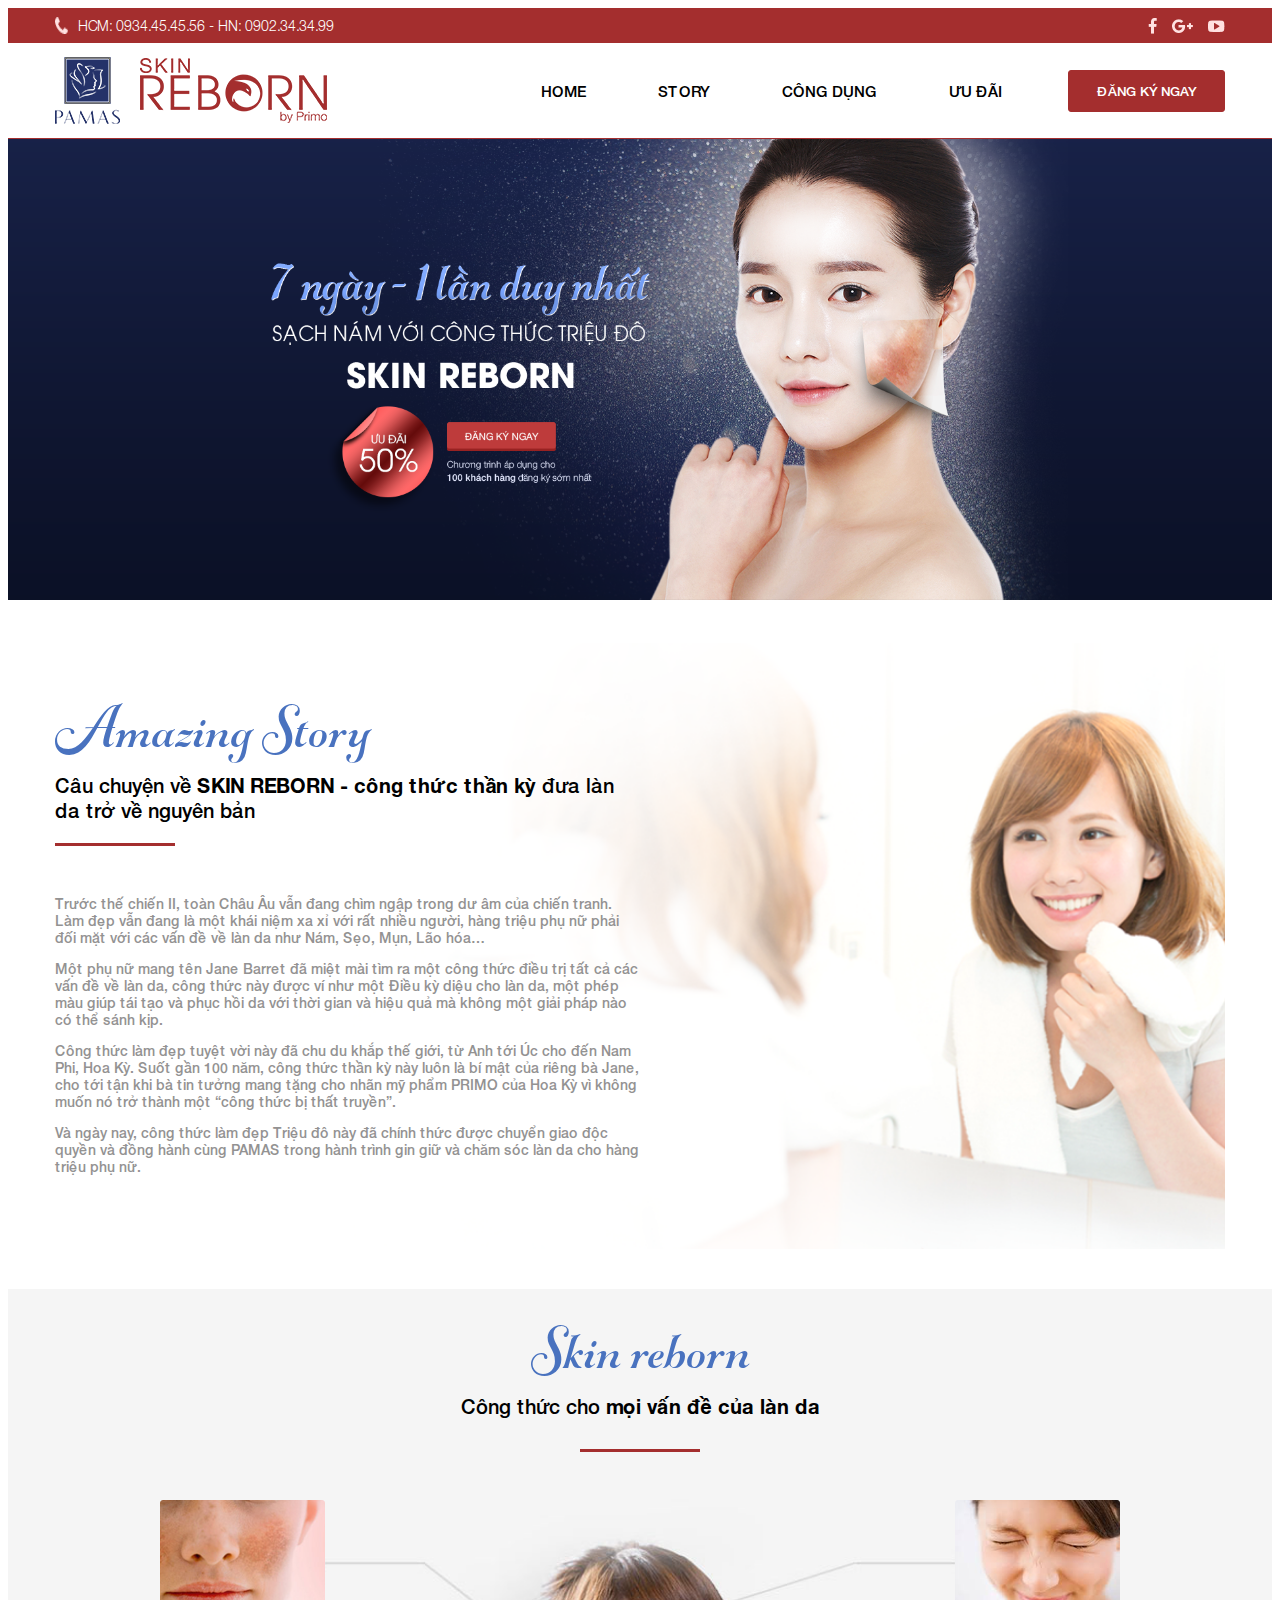
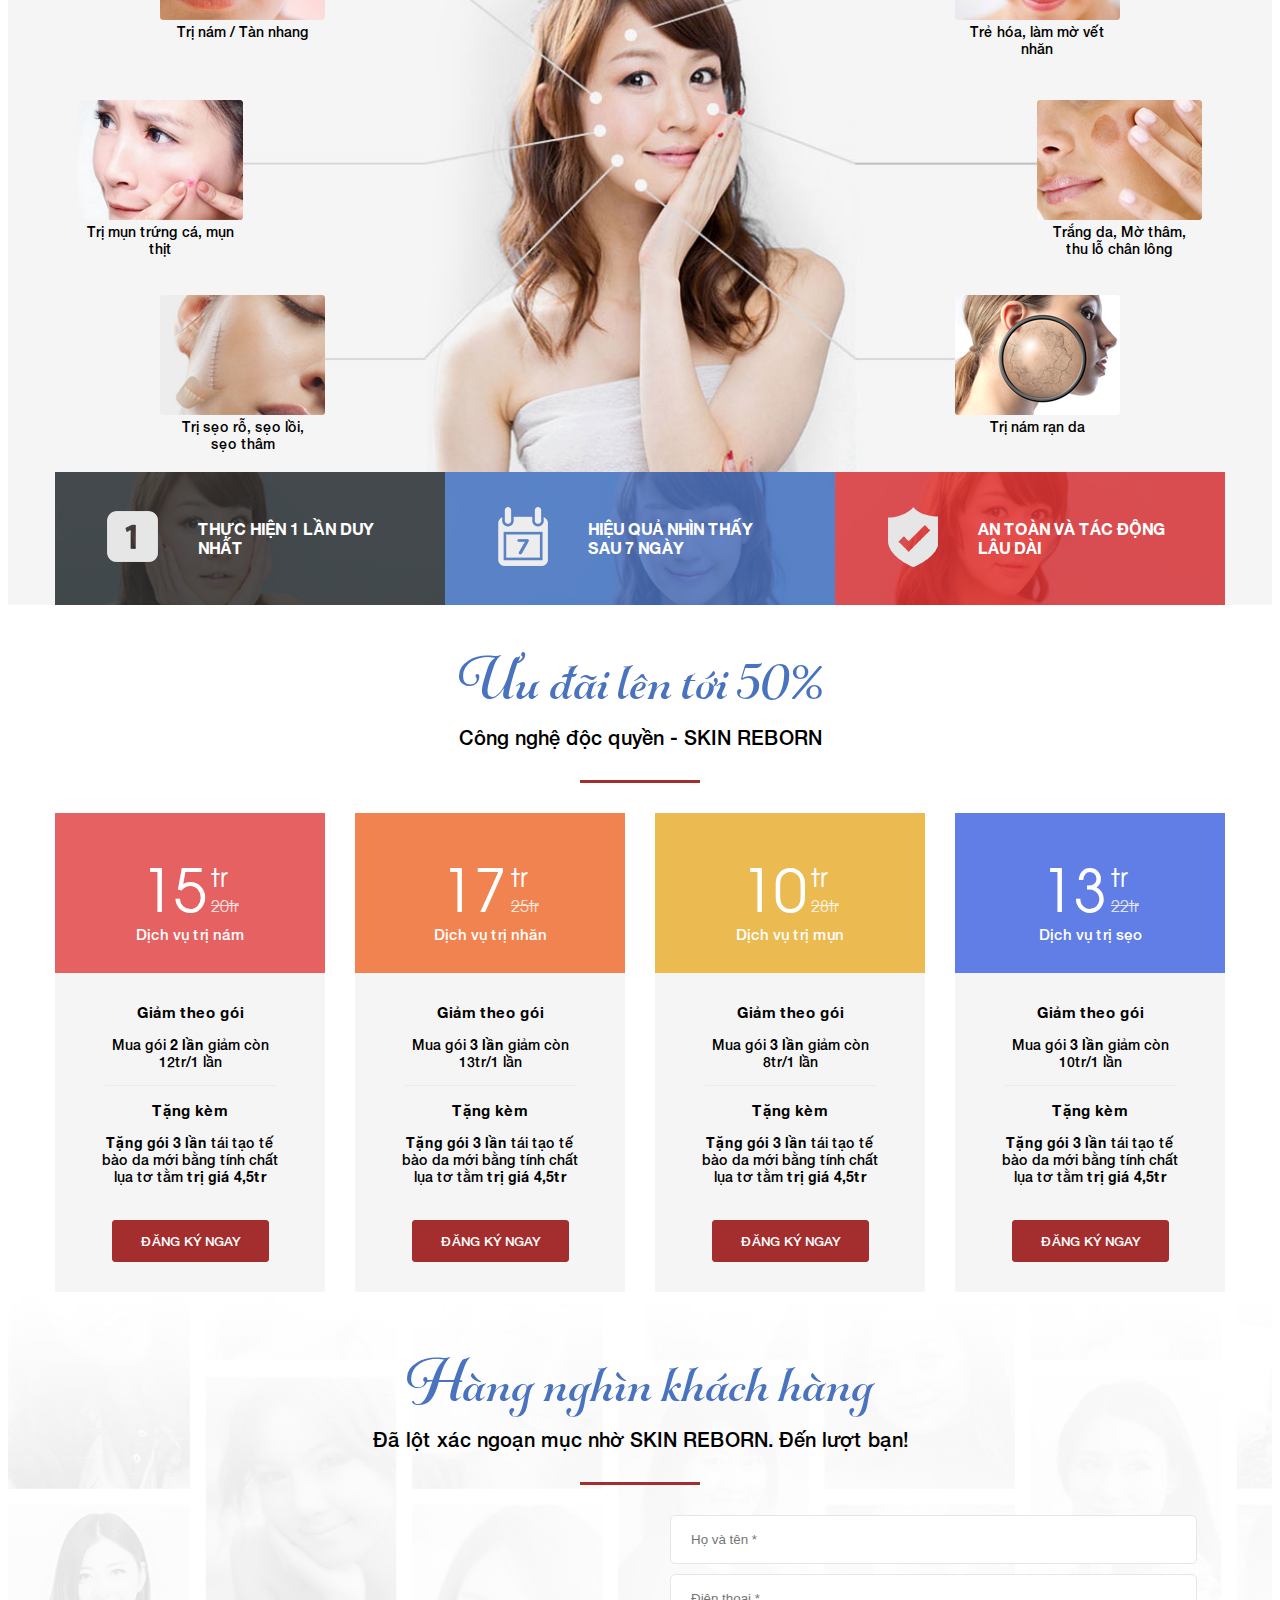
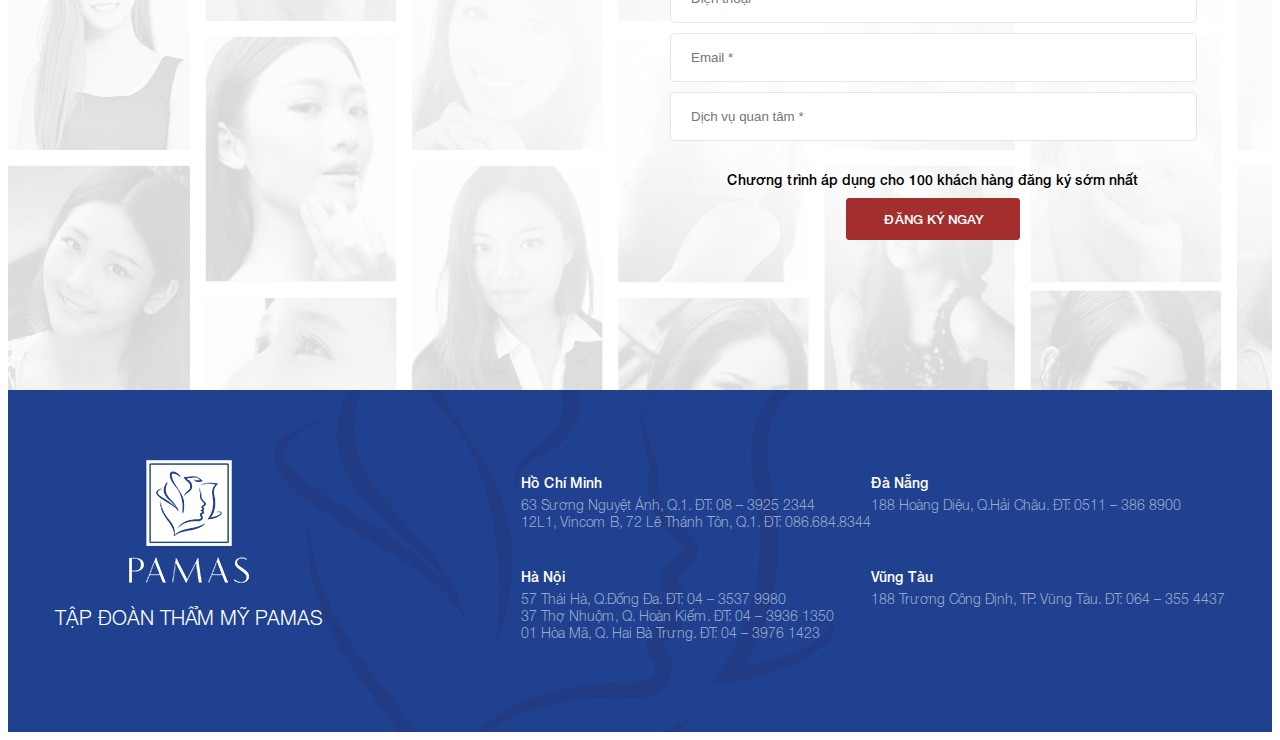
==== commit b001c1d7: "done responsive in table and mobile" ====
--- a/index.html
+++ b/index.html
@@ -54,13 +54,44 @@
                         </div>
                     </div>
                 </div>
-                <div class="header__nav">
+                <div class="header__mobie">
+                    <div class="header__mobie-container">
+                        <div class="container">
+                            <div class="header-mobile__top">
+                                <img src="./imgs/icon_menu.png" alt="" id="mobile_menu">
+                                <img src="./imgs/icon_logo-mobile.png" alt="">
+                                <img src="./imgs/icon_pamas-mobile.png" alt="">
+                            </div>
+                        </div>
+                    </div>
+                    <div class="header__mobie-container2" id="header-nav__link">
+                        <div class="container">
+                            <ul class="header-mobile__list">
+                                <li class="header-mobile__item">
+                                    <a href="#ss-banner" class="header-mobile__link">Home</a>
+                                </li>
+                                <li class="header-mobile__item">
+                                    <a href="#ss-story" class="header-mobile__link">Story</a>
+                                </li>
+                                <li class="header-mobile__item">
+                                    <a href="#ss-recipe" class="header-mobile__link">Công dụng</a>
+                                </li>
+                                <li class="header-mobile__item">
+                                    <a href="#ss-product" class="header-mobile__link">Ưu đãi</a>
+                                </li>
+                                <li class="header-mobile__item">
+                                    <a href="#ss-contact" class="header-mobile__link">Đăng ký</a>
+                                </li>
+                        </ul>
+                        </div>
+                    </div>
                 </div>
         </header>
         <section class="content-main">
             <section class="ss-banner" id="ss-banner">
                 <div class="banner__content">
                     <img src="./images/img_baner.png" alt="" class="img_respon">
+                    <img src="./images/img_banner-mobile.png" alt="" class="img_respon">
                 </div>
             </section>
             <section class="ss-story" id="ss-story">
@@ -73,6 +104,7 @@
                                 </span>
                             </div>
                             <div class="line-red"></div>
+                            
                             <div class="story__desc">
                                 <p>Trước thế chiến II, toàn Châu Âu vẫn đang chìm ngập trong dư âm của chiến tranh. Làm đẹp vẫn đang là một khái niệm xa xỉ với rất nhiều người, hàng triệu phụ nữ phải đối mặt với các vấn đề về làn da như Nám, Sẹo, Mụn, Lão hóa…</p>
                                 <p>Một phụ nữ mang tên Jane Barret đã miệt mài tìm ra một công thức điều trị tất cả các vấn đề về làn da, công thức này được ví như một Điều kỳ diệu cho làn da, một phép màu giúp tái tạo và phục hồi da với thời gian và hiệu quả mà không một giải pháp nào có thể sánh kịp. </p>
@@ -96,37 +128,37 @@
                     <div class="recipe__content">
                         <a href="" class="recipe__item">
                             <div class="recipe__img">
-                                <img src="./images/img_1.png" alt="">
+                                <img src="./images/img_1.png" alt="" class="img_max">
                             </div>
                             <h4>Trị nám / Tàn nhang</h4>
                         </a>
                         <a href="" class="recipe__item">
                             <div class="recipe__img">
-                                <img src="./images/img_2.png" alt="">
+                                <img src="./images/img_2.png" alt="" class="img_max">
                             </div>
                             <h4>Trị mụn trứng cá, mụn thịt</h4>
                         </a>
                         <a href="" class="recipe__item">
                             <div class="recipe__img">
-                                <img src="./images/img_3.png" alt="">
+                                <img src="./images/img_3.png" alt="" class="img_max">
                             </div>
                             <h4>Trị sẹo rỗ, sẹo lồi, sẹo thâm</h4>
                         </a>
                         <a href="" class="recipe__item">
                             <div class="recipe__img">
-                                <img src="./images/img_4.png" alt="">
+                                <img src="./images/img_4.png" alt="" class="img_max">
                             </div>
                             <h4>Trẻ hóa, làm mờ vết nhăn</h4>
                         </a>
                         <a href="" class="recipe__item">
                             <div class="recipe__img">
-                                <img src="./images/img_5.png" alt="">
+                                <img src="./images/img_5.png" alt="" class="img_max">
                             </div>
                             <h4>Trắng da, Mờ thâm, thu lỗ chân lông</h4>
                         </a>
                         <a href="" class="recipe__item">
                             <div class="recipe__img">
-                                <img src="./images/img_6.png" alt="">
+                                <img src="./images/img_6.png" alt="" class="img_max">
                             </div>
                             <h4>Trị nám rạn da</h4>
                         </a>
@@ -134,7 +166,7 @@
                     <div class="recipe__box">
                         <div class="box__item">
                             <div class="item_img">
-                                <img src="./imgs/icon_1.png" alt="">
+                                <img src="./imgs/icon_1.png" alt="" >
                             </div>
                             <h3 class="item__text">
                                 Thực hiện 1 lần duy nhất
@@ -302,7 +334,7 @@
                                 <input type="text" class="form__input"placeholder="Email *">
                                 <input type="text" class="form__input" placeholder="Dịch vụ quan tâm *">
                                 <span class="form__text">Chương trình áp dụng cho 100 khách hàng đăng ký sớm nhất</span>
-                                <button class="btn--primary">Đăng ký ngay</button>
+                                <button class="btn--primary btn__regist">Đăng ký ngay</button>
                             </form>
                         </div>
                     </div>
@@ -350,5 +382,6 @@
             </div>
         </footer>
     </div>
+    <script src="./js/content.js"></script>
 </body>
 </html>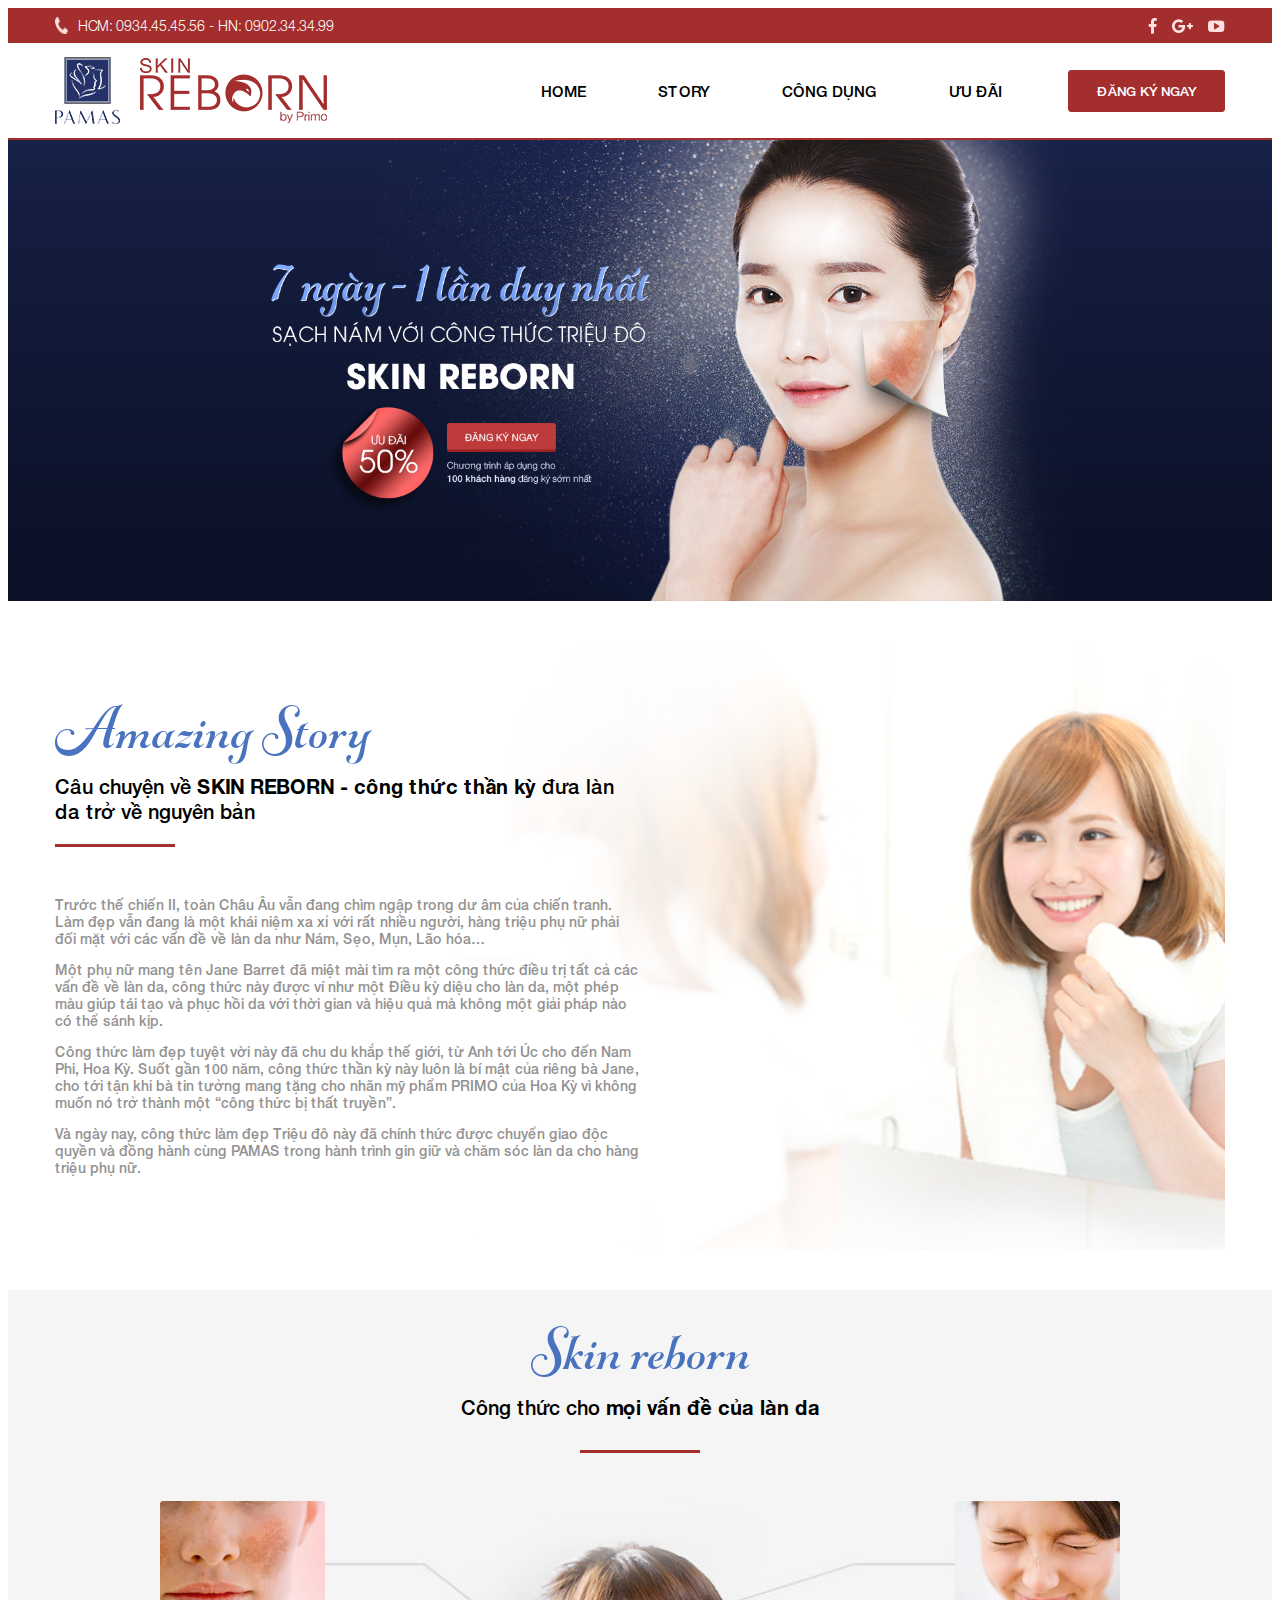
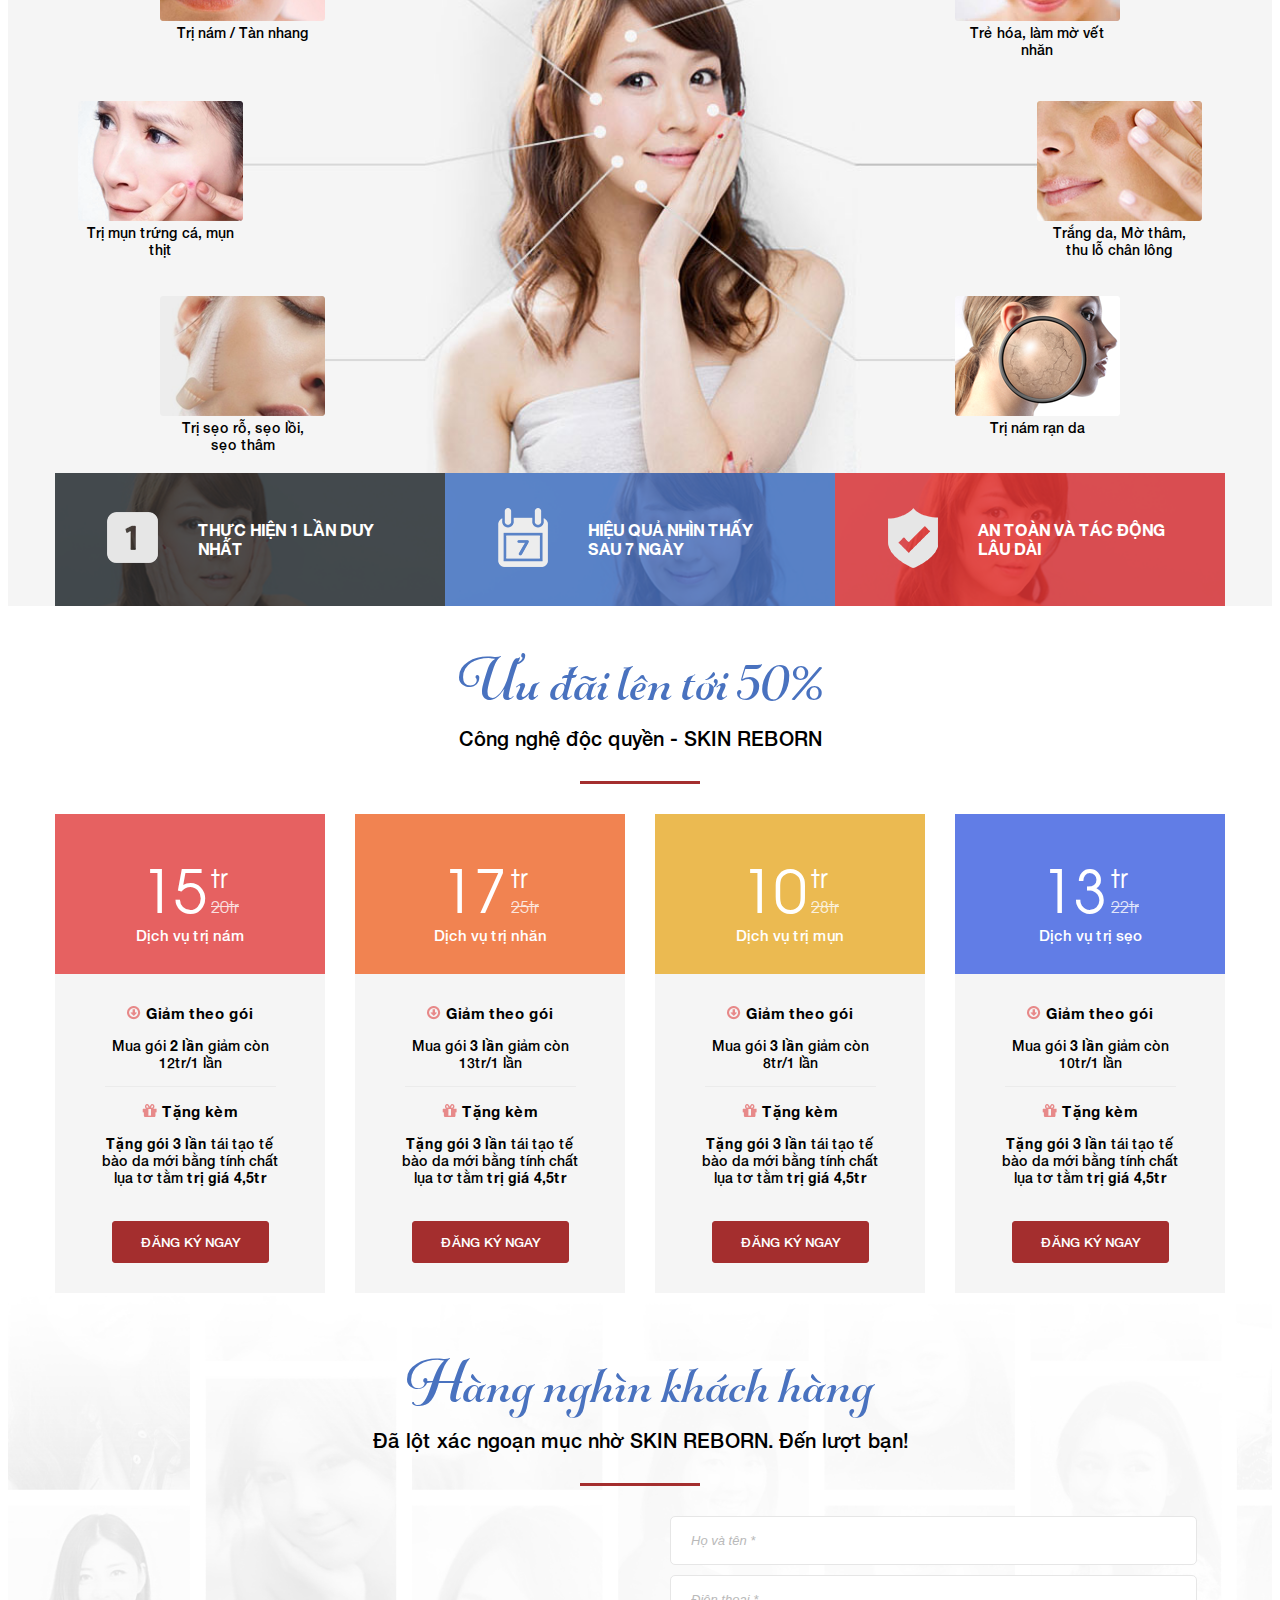
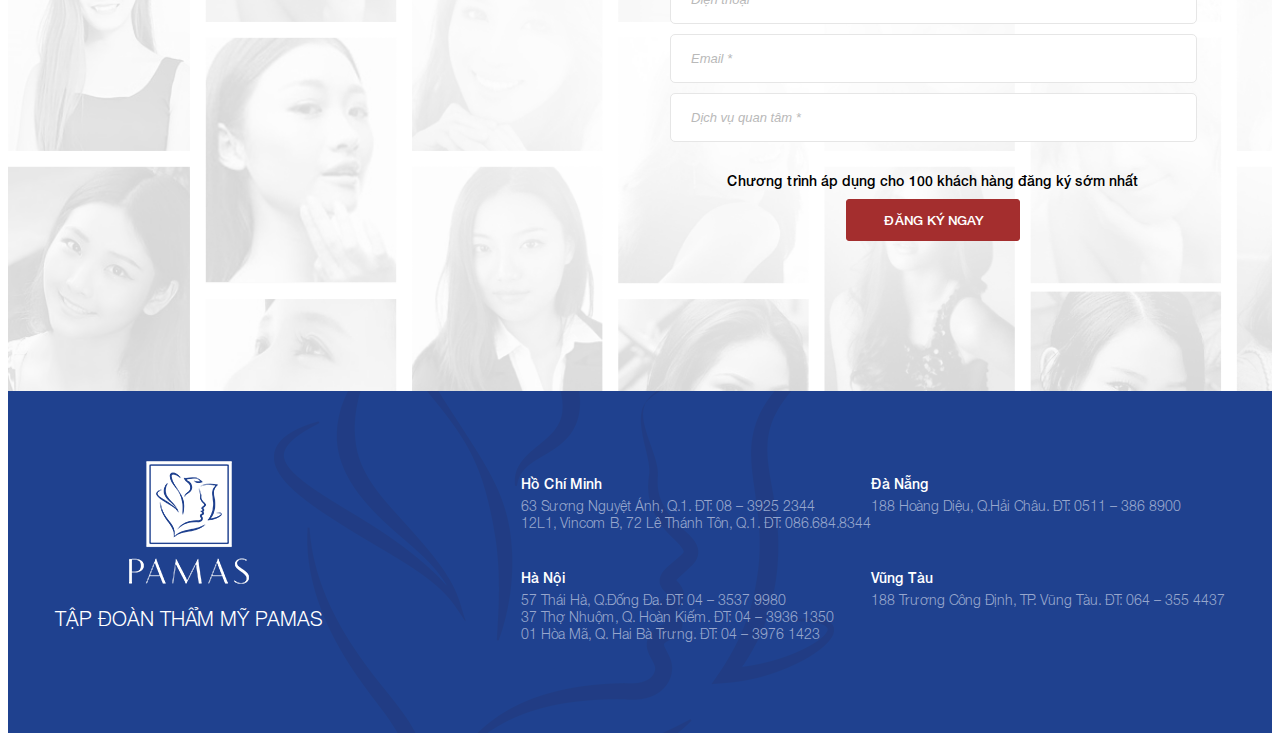
==== commit 175ef50c: "fix nav when scoll in header" ====
--- a/index.html
+++ b/index.html
@@ -11,7 +11,7 @@
     <div class="wrapper">
         <header class="header-main">
                 <div class="header__pc">
-                    <div class="header__pc-top">
+                    <div class="header__pc-top" id="header__pc-top">
                         <div class="container">
                             <div class="header__top-main">
                                 <div class="header__phone">
@@ -29,23 +29,23 @@
                     <div class="header__pc-nav">
                         <div class="container">
                             <div class="header__pc-container">
-                                <div class="header__pc-logo">
+                                <div class="header__pc-logo" id="header__pc-logo">
                                     <img src="./imgs/icon_pamas.png" alt="PAMAS">
                                     <img src="./imgs/img_logo.png" alt="Skin-Reborn">
                                 </div>
                                 <div class="header__pc-content">
                                     <ul class="header__list">
-                                        <li class="header__item">
-                                            <a href="#ss-banner" class="header__link">HOME</a>
+                                        <li class="header__item ">
+                                            <a href="#ss-banner1" class="header__link ss-banner1" >HOME</a>
                                         </li>
-                                        <li class="header__item">
-                                            <a href="#ss-story" class="header__link">STORY</a>
+                                        <li class="header__item ">
+                                            <a href="#ss-story1" class="header__link ss-story1">STORY</a>
                                         </li>
-                                        <li class="header__item">
-                                            <a href="#ss-recipe" class="header__link">CÔNG DỤng</a>
+                                        <li class="header__item ">
+                                            <a href="#ss-recipe1" class="header__link ss-recipe1">CÔNG DỤng</a>
                                         </li>
-                                        <li class="header__item">
-                                            <a href="#ss-product" class="header__link">Ưu đãi</a>
+                                        <li class="header__item ">
+                                            <a href="#ss-product1" class="header__link ss-product1">Ưu đãi</a>
                                         </li>
                                     </ul>
                                     <button class="btn--primary">Đăng Ký ngay</button>
@@ -88,13 +88,13 @@
                 </div>
         </header>
         <section class="content-main">
-            <section class="ss-banner" id="ss-banner">
+            <section class="ss-banner" id="ss-banner1">
                 <div class="banner__content">
                     <img src="./images/img_baner.png" alt="" class="img_respon">
                     <img src="./images/img_banner-mobile.png" alt="" class="img_respon">
                 </div>
             </section>
-            <section class="ss-story" id="ss-story">
+            <section class="ss-story" id="ss-story1">
                 <div class="container">
                     <div class="story-main">
                             <div class="story__heading">
@@ -114,7 +114,7 @@
                     </div>
                 </div>
             </section>
-            <section class="ss-recipe" id="ss-recipe">
+            <section class="ss-recipe" id="ss-recipe1">
                 <div class="container">
                     <div class="recipe__heading">
                         <div class="heading__title">
@@ -191,7 +191,7 @@
                     </div>
                 </div>
             </section>
-            <section class="ss-product" id="ss-product">
+            <section class="ss-product" id="ss-product1">
                 <div class="container">
                     <div class="product__heading">
                         <h2 class="heading__title">Ưu đãi lên tới 50%</h2>
@@ -212,14 +212,15 @@
                             </div>
                             <div class="product__item-bottom">
                                 <span class="item-bottom__title">
-                                    Giảm theo gói
+                                    <img src="./imgs/icon_down.png" alt="">Giảm theo gói
                                 </span>
                                 <span class="item-bottom__desc">
                                     Mua gói <b>2 lần </b>giảm còn 12tr/1 lần</b>
                                 </span>
                                 <div class="line-gray"></div>
-                                <span class="item-bottom__title">
-                                    Tặng kèm
+
+                                <span class="item-bottom__title">
+                                    <img src="./imgs/icon_gift.png" alt=""> Tặng kèm
                                 </span>
                                 <span class="item-bottom__desc">
                                     <b>Tặng gói 3 lần</b> tái tạo tế bào da mới bằng tính chất lụa tơ tằm <b>trị giá 4,5tr</b>
@@ -240,14 +241,14 @@
                             </div>
                             <div class="product__item-bottom">
                                 <span class="item-bottom__title">
-                                    Giảm theo gói
+                                    <img src="./imgs/icon_down.png" alt="">Giảm theo gói
                                 </span>
                                 <span class="item-bottom__desc">
                                     Mua gói <b>3 lần </b>giảm còn 13tr/1 lần</b>
                                 </span>
                                 <div class="line-gray"></div>
                                 <span class="item-bottom__title">
-                                    Tặng kèm
+                                    <img src="./imgs/icon_gift.png" alt=""> Tặng kèm
                                 </span>
                                 <span class="item-bottom__desc">
                                     <b>Tặng gói 3 lần</b> tái tạo tế bào da mới bằng tính chất lụa tơ tằm <b>trị giá 4,5tr</b>
@@ -268,14 +269,14 @@
                             </div>
                             <div class="product__item-bottom">
                                 <span class="item-bottom__title">
-                                    Giảm theo gói
+                                    <img src="./imgs/icon_down.png" alt="">Giảm theo gói
                                 </span>
                                 <span class="item-bottom__desc">
                                     Mua gói <b>3 lần </b>giảm còn 8tr/1 lần</b>
                                 </span>
                                 <div class="line-gray"></div>
                                 <span class="item-bottom__title">
-                                    Tặng kèm
+                                    <img src="./imgs/icon_gift.png" alt=""> Tặng kèm
                                 </span>
                                 <span class="item-bottom__desc">
                                     <b>Tặng gói 3 lần</b> tái tạo tế bào da mới bằng tính chất lụa tơ tằm <b>trị giá 4,5tr</b>
@@ -296,14 +297,14 @@
                             </div>
                             <div class="product__item-bottom">
                                 <span class="item-bottom__title">
-                                    Giảm theo gói
+                                    <img src="./imgs/icon_down.png" alt="">Giảm theo gói
                                 </span>
                                 <span class="item-bottom__desc">
                                     Mua gói <b>3 lần </b>giảm còn 10tr/1 lần</b>
                                 </span>
                                 <div class="line-gray"></div>
                                 <span class="item-bottom__title">
-                                    Tặng kèm
+                                    <img src="./imgs/icon_gift.png" alt=""> Tặng kèm
                                 </span>
                                 <span class="item-bottom__desc product__bn">
                                     <b>Tặng gói 3 lần</b> tái tạo tế bào da mới bằng tính chất lụa tơ tằm <b>trị giá 4,5tr</b>
@@ -314,7 +315,7 @@
                     </div>
                 </div>
             </section>
-            <section class="ss-contact" id="ss-contact">
+            <section class="ss-contact" id="ss-contact1">
                 <div class="container">
                     <div class="contact__heading">
                         <h2 class="heading__title">
@@ -382,6 +383,8 @@
             </div>
         </footer>
     </div>
-    <script src="./js/content.js"></script>
+    <script src="./js/nav.js"></script>
+    <script src="./js/scoll.js"></script>
+    <script src="./js/scoll_nav.js"></script>
 </body>
 </html>